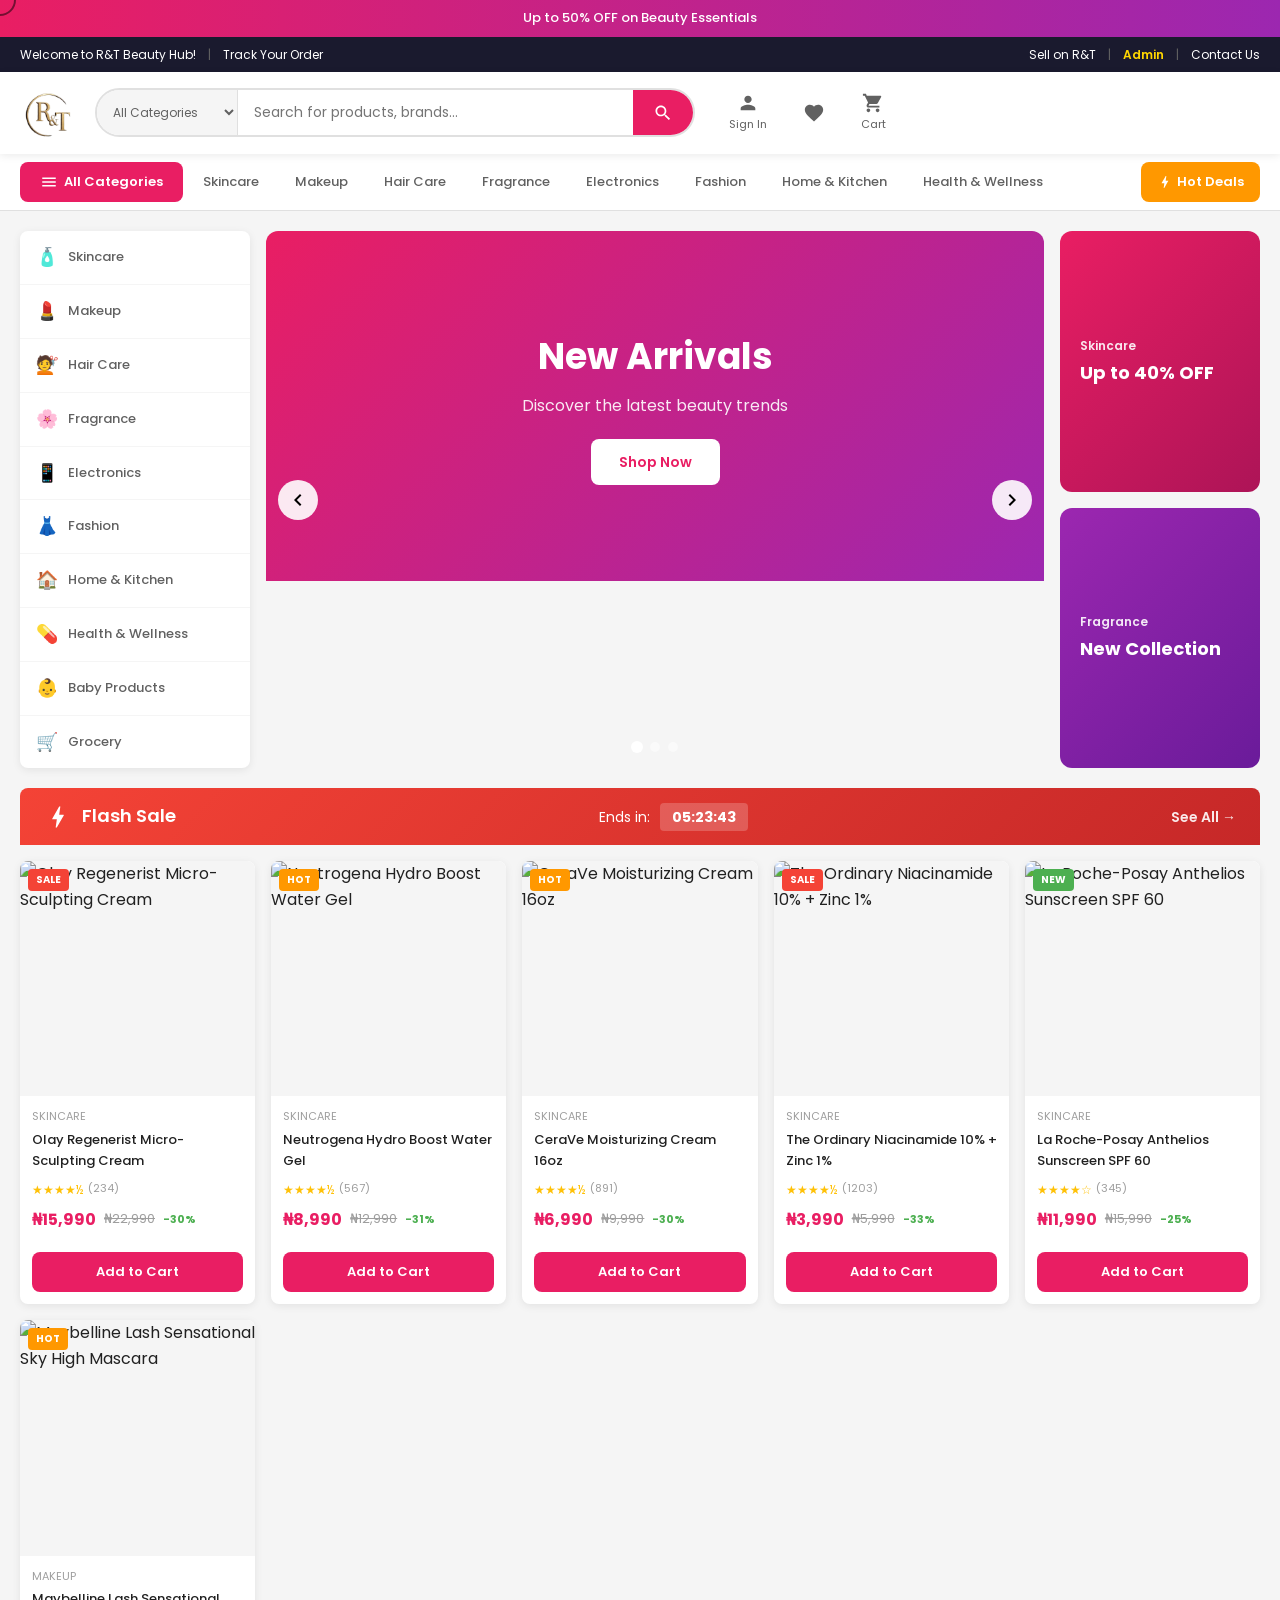
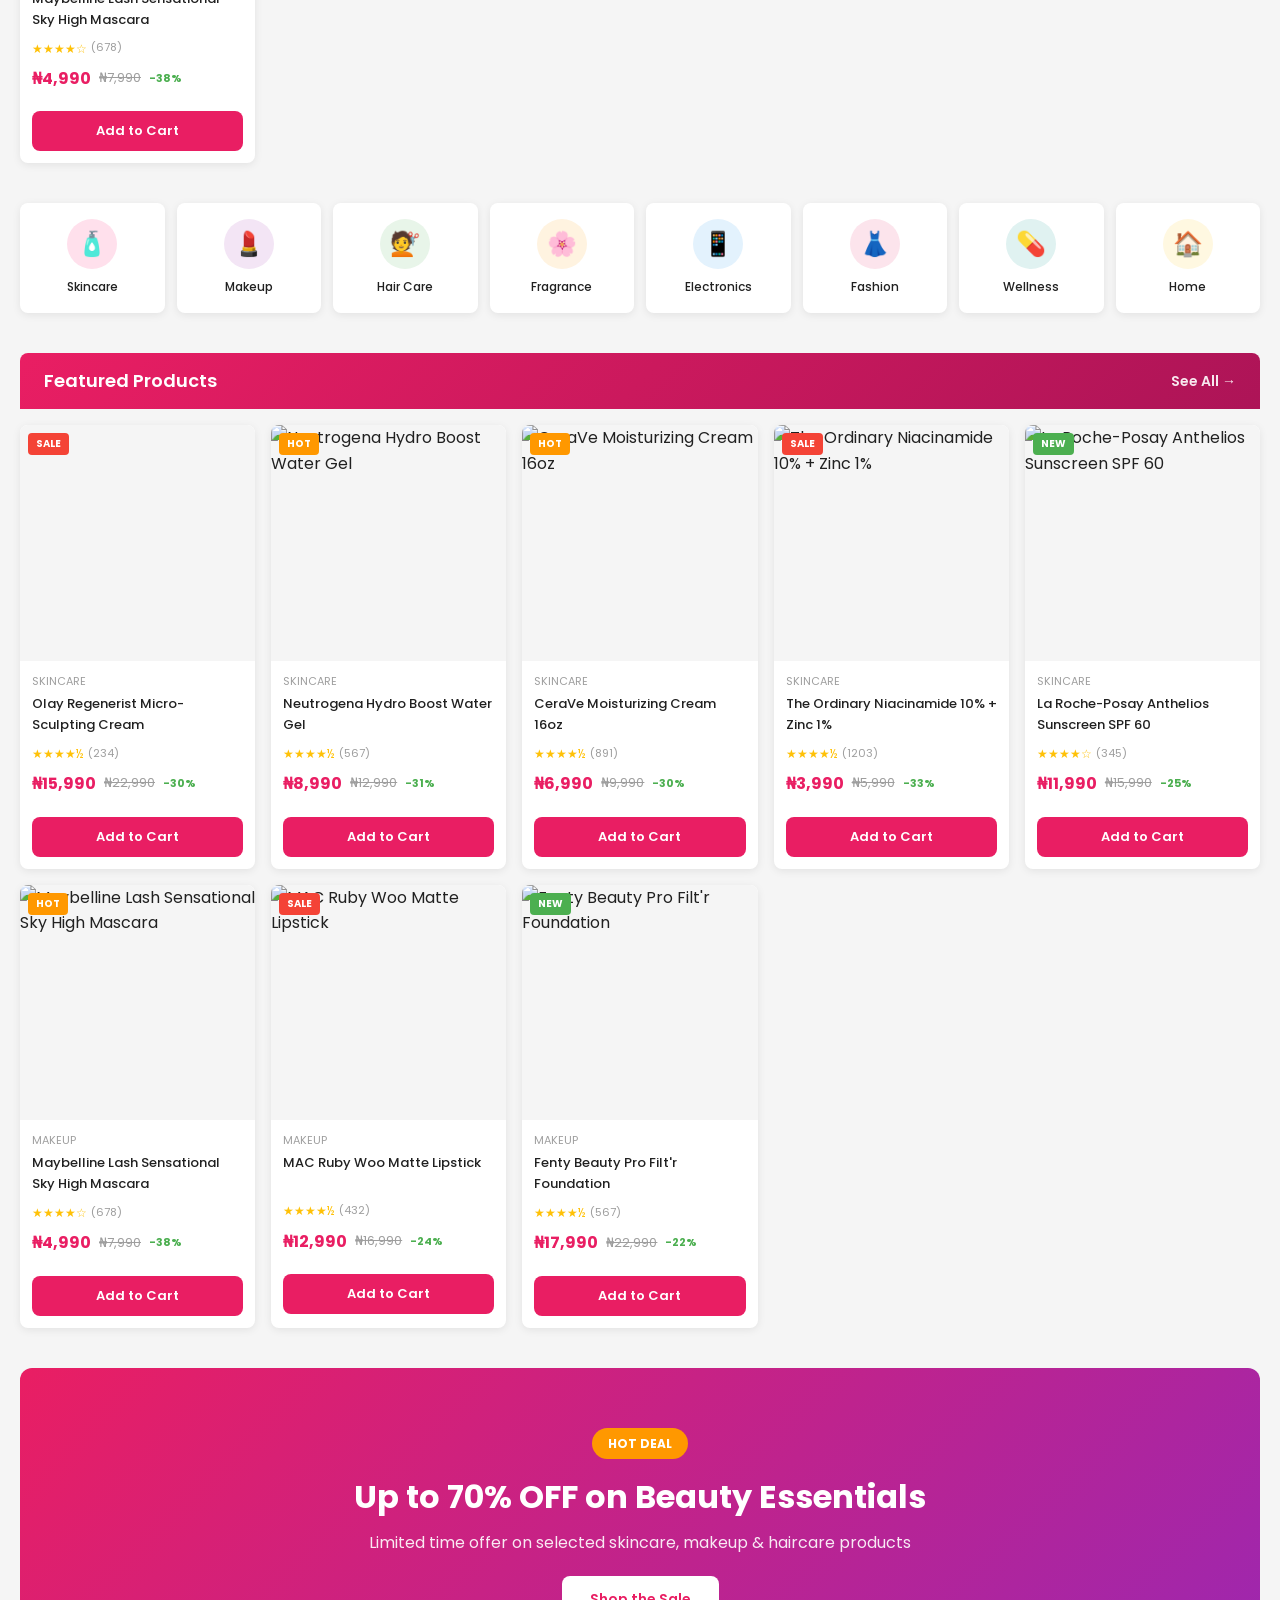
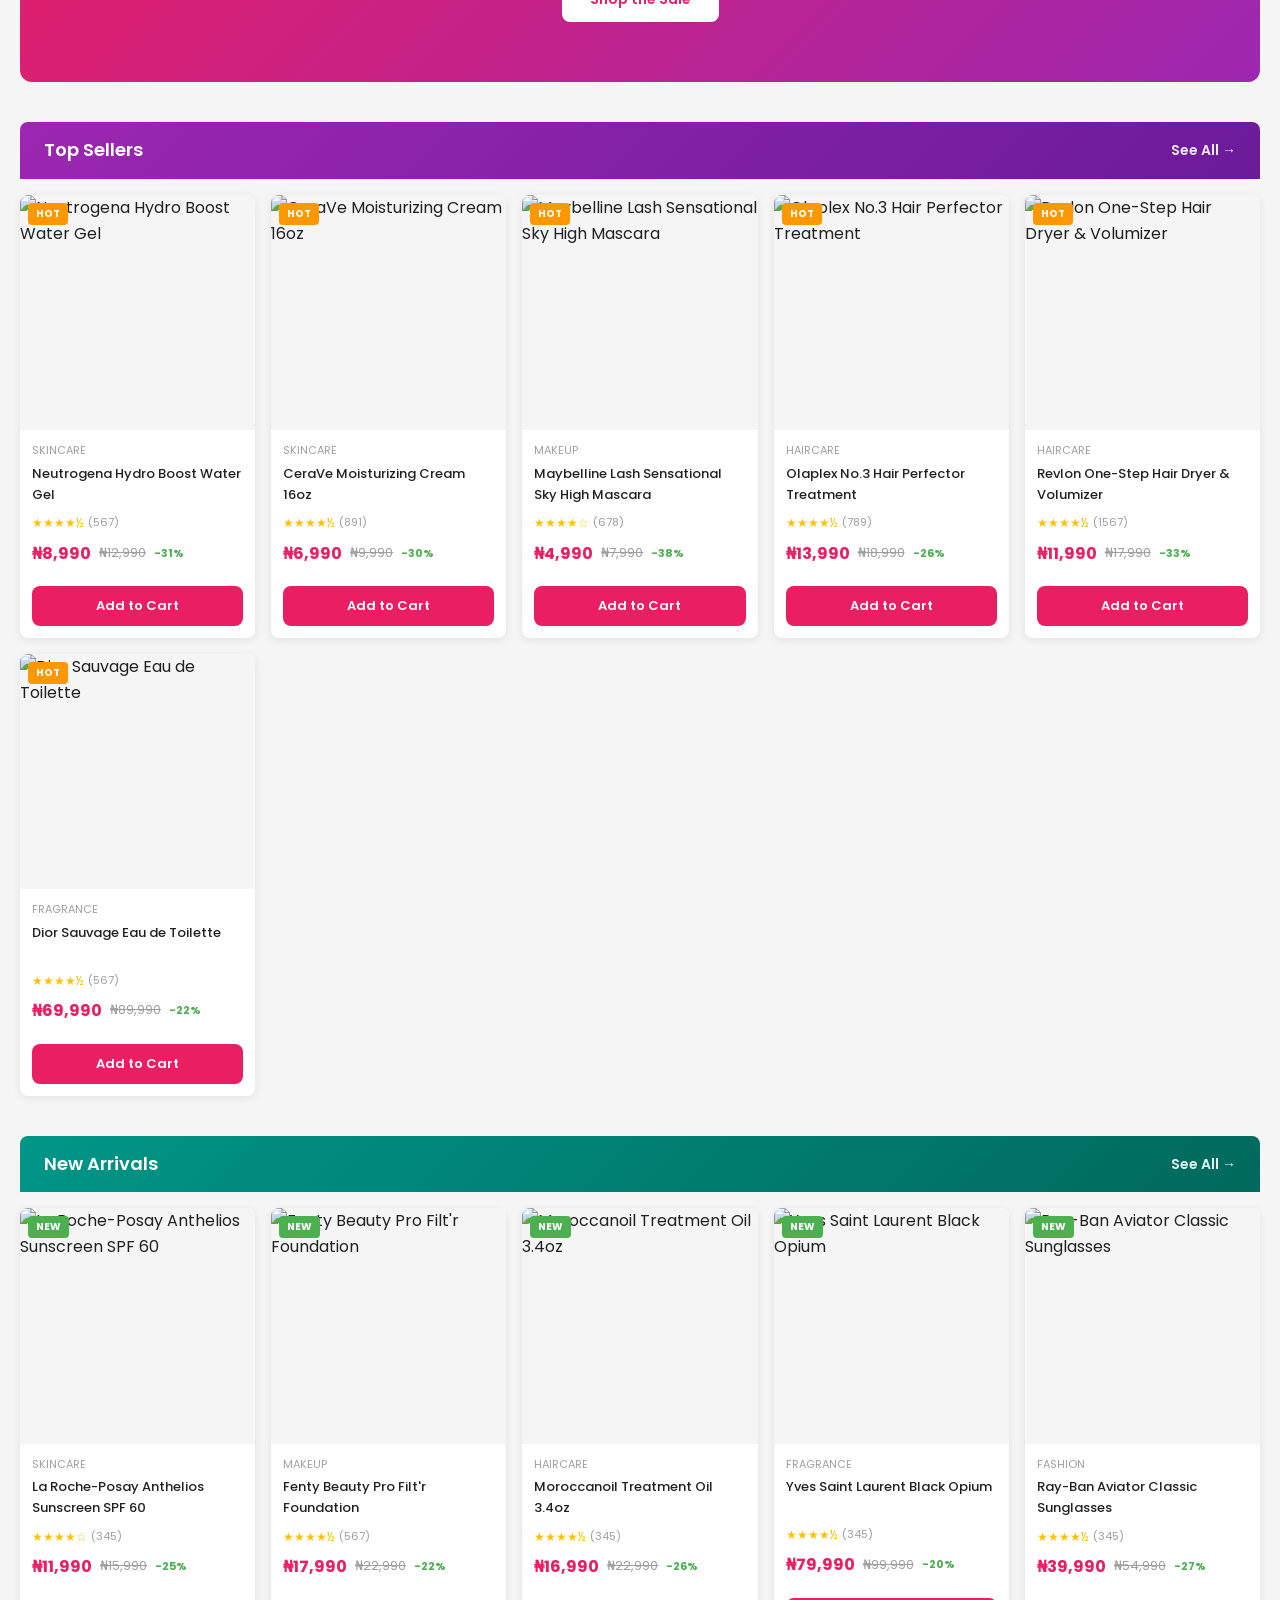
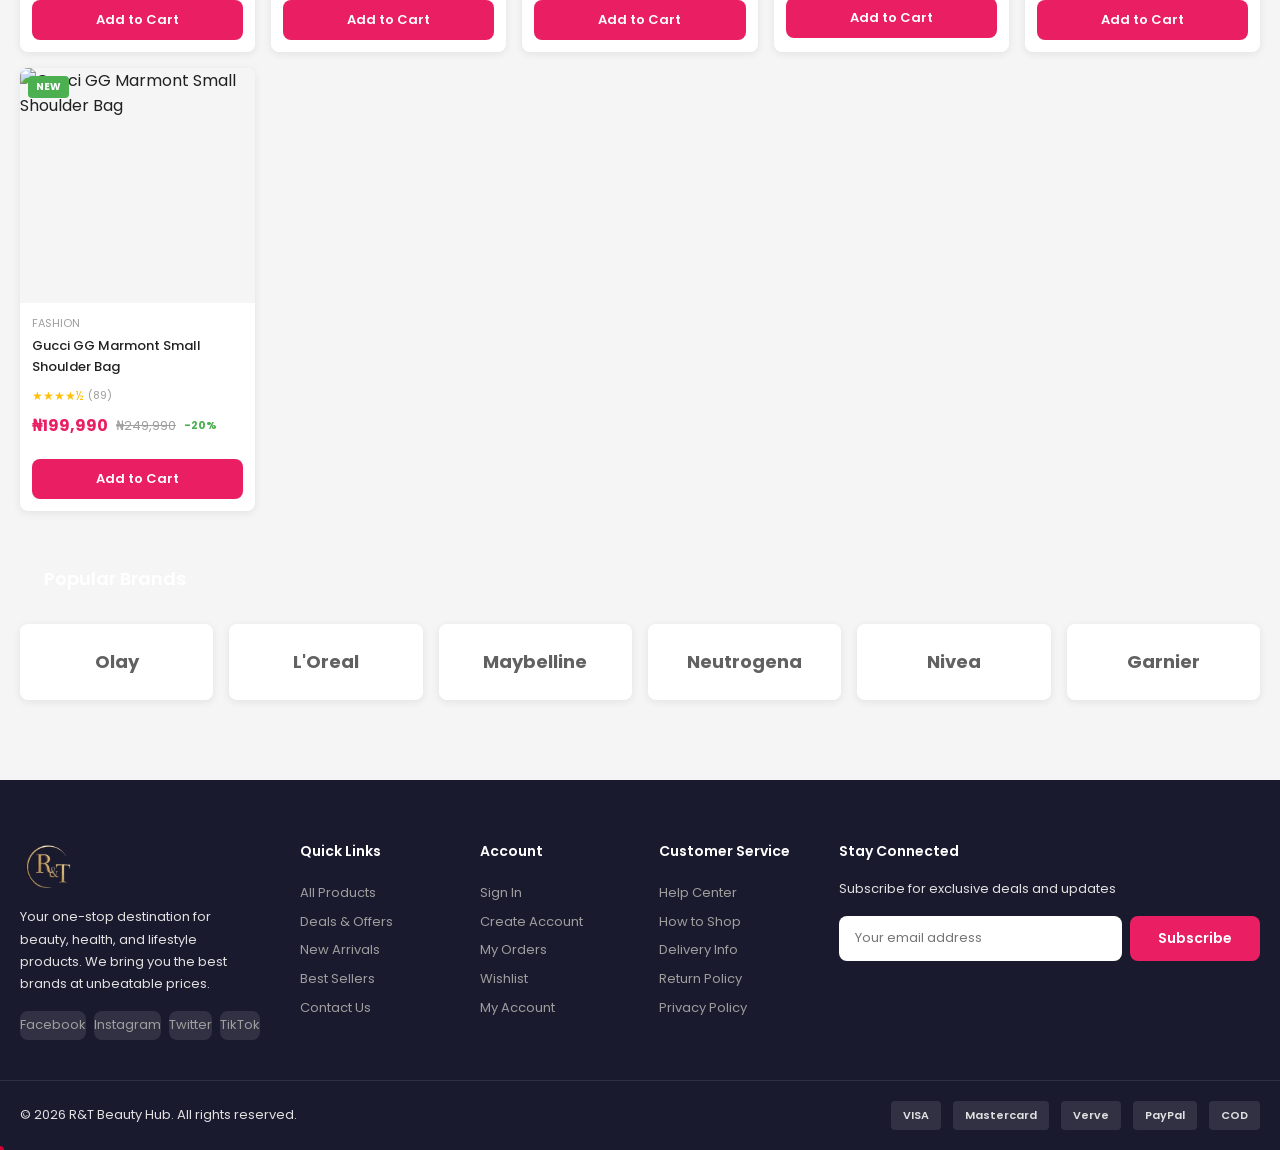
==== R&B 1/rbbeautyhub/index.html @ 386f44ef "Via Upload" ====
<!DOCTYPE html>
<html lang="en">
<head>
<meta charset="utf-8">
<title>R&T Beauty Hub | Online Shopping for Beauty, Health & General Store</title>
<meta name="viewport" content="width=device-width, initial-scale=1.0">
<link href="https://fonts.googleapis.com/css2?family=Poppins:wght@300;400;500;600;700&display=swap" rel="stylesheet">
<link rel="stylesheet" href="css/style.css">
<link rel="stylesheet" href="css/animations.css">
<link rel="icon" type="image/jpeg" href="images/logo.png">
<link rel="apple-touch-icon" href="images/logo.png">
</head>
<body>

<!-- PARTICLE BACKGROUND -->
<div id="particleContainer" class="particle-container"></div>

<!-- ANNOUNCEMENT BAR -->
<div class="announcement-bar" id="announcementBar">
  <div class="container">
    <div class="announcement-inner">
      <span class="announcement-text" id="announcementText">Free shipping on orders over ₦50,000</span>
    </div>
  </div>
</div>

<!-- TOP BAR -->
<div class="topbar">
  <div class="container">
    <div class="topbar-inner">
      <div class="topbar-left">
        <span>Welcome to R&T Beauty Hub!</span>
        <span class="divider">|</span>
        <a href="pages/track-order.html">Track Your Order</a>
      </div>
      <div class="topbar-right">
        <a href="pages/sell.html">Sell on R&T</a>
        <span class="divider">|</span>
        <a href="admin/index.html" style="color:#FFD700; font-weight:600;">Admin</a>
        <span class="divider">|</span>
        <a href="pages/contact.html">Contact Us</a>
      </div>
    </div>
  </div>
</div>

<!-- HEADER -->
<header class="header">
  <div class="container header-inner">
    <a href="index.html" class="logo">
      <img src="images/logo.png" alt="R&T Beauty Hub" class="logo-img">
    </a>

    <div class="search-wrap">
      <form class="search-form" id="searchForm">
        <select class="search-cat" id="searchCat">
          <option value="all">All Categories</option>
          <option value="skincare">Skincare</option>
          <option value="makeup">Makeup</option>
          <option value="haircare">Hair Care</option>
          <option value="fragrance">Fragrance</option>
          <option value="electronics">Electronics</option>
          <option value="fashion">Fashion</option>
          <option value="home">Home & Kitchen</option>
        </select>
        <input type="text" class="search-input" id="searchInput" placeholder="Search for products, brands...">
        <button type="submit" class="search-btn">
          <svg width="20" height="20" viewBox="0 0 24 24" fill="none"><path d="M15.5 14h-.79l-.28-.27C15.41 12.59 16 11.11 16 9.5 16 5.91 13.09 3 9.5 3S3 5.91 3 9.5 5.91 16 9.5 16c1.61 0 3.09-.59 4.23-1.57l.27.28v.79l5 4.99L20.49 19l-4.99-5zm-6 0C7.01 14 5 11.99 5 9.5S7.01 5 9.5 5 14 7.01 14 9.5 11.99 14 9.5 14z" fill="#fff"/></svg>
        </button>
      </form>
    </div>

    <div class="header-actions">
      <div class="header-user" id="headerUser">
        <a href="pages/login.html" class="header-action-link" id="userLink">
          <svg width="22" height="22" viewBox="0 0 24 24"><path d="M12 12c2.21 0 4-1.79 4-4s-1.79-4-4-4-4 1.79-4 4 1.79 4 4 4zm0 2c-2.67 0-8 1.34-8 4v2h16v-2c0-2.66-5.33-4-8-4z" fill="currentColor"/></svg>
          <span id="userText">Sign In</span>
        </a>
        <div class="user-dropdown" id="userDropdown">
          <a href="pages/login.html">Sign In</a>
          <a href="pages/register.html">Create Account</a>
          <a href="pages/account.html">My Account</a>
          <a href="pages/orders.html">My Orders</a>
          <a href="pages/wishlist.html">Wishlist</a>
          <a href="#" id="logoutBtn" style="display:none;">Logout</a>
        </div>
      </div>
      <a href="pages/wishlist.html" class="header-action-link">
        <svg width="22" height="22" viewBox="0 0 24 24"><path d="M12 21.35l-1.45-1.32C5.4 15.36 2 12.28 2 8.5 2 5.42 4.42 3 7.5 3c1.74 0 3.41.81 4.5 2.09C13.09 3.81 14.76 3 16.5 3 19.58 3 22 5.42 22 8.5c0 3.78-3.4 6.86-8.55 11.54L12 21.35z" fill="currentColor"/></svg>
        <span class="badge" id="wishlistCount" style="display:none;">0</span>
      </a>
      <a href="pages/cart.html" class="header-action-link cart-link">
        <svg width="22" height="22" viewBox="0 0 24 24"><path d="M7 18c-1.1 0-1.99.9-1.99 2S5.9 22 7 22s2-.9 2-2-.9-2-2-2zM1 2v2h2l3.6 7.59-1.35 2.45c-.16.28-.25.61-.25.96 0 1.1.9 2 2 2h12v-2H7.42c-.14 0-.25-.11-.25-.25l.03-.12.9-1.63h7.45c.75 0 1.41-.41 1.75-1.03l3.58-6.49c.08-.14.12-.31.12-.48 0-.55-.45-1-1-1H5.21l-.94-2H1zm16 16c-1.1 0-1.99.9-1.99 2s.89 2 1.99 2 2-.9 2-2-.9-2-2-2z" fill="currentColor"/></svg>
        <span>Cart</span>
        <span class="badge" id="cartCount" style="display:none;">0</span>
      </a>
    </div>

    <button class="mobile-menu-btn" id="mobileMenuBtn">
      <svg width="24" height="24" viewBox="0 0 24 24"><path d="M3 18h18v-2H3v2zm0-5h18v-2H3v2zm0-7v2h18V6H3z" fill="currentColor"/></svg>
    </button>
  </div>
</header>

<!-- CATEGORY NAV -->
<nav class="cat-nav">
  <div class="container">
    <div class="cat-nav-inner">
      <button class="cat-toggle" id="catToggle">
        <svg width="18" height="18" viewBox="0 0 24 24"><path d="M3 18h18v-2H3v2zm0-5h18v-2H3v2zm0-7v2h18V6H3z" fill="currentColor"/></svg>
        All Categories
      </button>
      <div class="cat-links" id="catLinks">
        <a href="pages/products.html?cat=skincare">Skincare</a>
        <a href="pages/products.html?cat=makeup">Makeup</a>
        <a href="pages/products.html?cat=haircare">Hair Care</a>
        <a href="pages/products.html?cat=fragrance">Fragrance</a>
        <a href="pages/products.html?cat=electronics">Electronics</a>
        <a href="pages/products.html?cat=fashion">Fashion</a>
        <a href="pages/products.html?cat=home">Home & Kitchen</a>
        <a href="pages/products.html?cat=health">Health & Wellness</a>
      </div>
      <div class="cat-hot-deal">
        <svg width="16" height="16" viewBox="0 0 24 24"><path d="M11 21h-1l1-7H7.5c-.88 0-.33-.75-.31-.78C8.48 10.94 10.42 7.54 13.01 3h1l-1 7h3.51c.4 0 .62.19.4.66C12.97 17.55 11 21 11 21z" fill="currentColor"/></svg>
        Hot Deals
      </div>
    </div>
  </div>
</nav>

<!-- HERO SECTION -->
<main class="main-content">
  <div class="container">
    <div class="hero-grid">
      <!-- Sidebar Categories -->
      <div class="hero-sidebar" id="heroSidebar">
        <nav class="sidebar-cats">
          <a href="pages/products.html?cat=skincare" class="sidebar-cat">
            <span class="cat-icon">🧴</span> Skincare
          </a>
          <a href="pages/products.html?cat=makeup" class="sidebar-cat">
            <span class="cat-icon">💄</span> Makeup
          </a>
          <a href="pages/products.html?cat=haircare" class="sidebar-cat">
            <span class="cat-icon">💇</span> Hair Care
          </a>
          <a href="pages/products.html?cat=fragrance" class="sidebar-cat">
            <span class="cat-icon">🌸</span> Fragrance
          </a>
          <a href="pages/products.html?cat=electronics" class="sidebar-cat">
            <span class="cat-icon">📱</span> Electronics
          </a>
          <a href="pages/products.html?cat=fashion" class="sidebar-cat">
            <span class="cat-icon">👗</span> Fashion
          </a>
          <a href="pages/products.html?cat=home" class="sidebar-cat">
            <span class="cat-icon">🏠</span> Home & Kitchen
          </a>
          <a href="pages/products.html?cat=health" class="sidebar-cat">
            <span class="cat-icon">💊</span> Health & Wellness
          </a>
          <a href="pages/products.html?cat=baby" class="sidebar-cat">
            <span class="cat-icon">👶</span> Baby Products
          </a>
          <a href="pages/products.html?cat=grocery" class="sidebar-cat">
            <span class="cat-icon">🛒</span> Grocery
          </a>
        </nav>
      </div>

      <!-- Hero Slider -->
      <div class="hero-slider-wrap">
        <div class="hero-slider" id="heroSlider">
          <div class="slide active" style="background: linear-gradient(135deg, #E91E63, #9C27B0);">
            <div class="slide-content">
              <h2>New Arrivals</h2>
              <p>Discover the latest beauty trends</p>
              <a href="pages/products.html?cat=new" class="btn btn-white">Shop Now</a>
            </div>
          </div>
          <div class="slide" style="background: linear-gradient(135deg, #FF9800, #F44336);">
            <div class="slide-content">
              <h2>Up to 50% OFF</h2>
              <p>Summer Beauty Sale</p>
              <a href="pages/products.html?sale=true" class="btn btn-white">Shop Now</a>
            </div>
          </div>
          <div class="slide" style="background: linear-gradient(135deg, #4CAF50, #00BCD4);">
            <div class="slide-content">
              <h2>Wellness Week</h2>
              <p>Health & beauty essentials</p>
              <a href="pages/products.html?cat=health" class="btn btn-white">Shop Now</a>
            </div>
          </div>
        </div>
        <button class="slider-arrow slider-prev" id="heroPrev">
          <svg width="24" height="24" viewBox="0 0 24 24"><path d="M15.41 7.41L14 6l-6 6 6 6 1.41-1.41L10.83 12z" fill="currentColor"/></svg>
        </button>
        <button class="slider-arrow slider-next" id="heroNext">
          <svg width="24" height="24" viewBox="0 0 24 24"><path d="M10 6L8.59 7.41 13.17 12l-4.58 4.59L10 18l6-6z" fill="currentColor"/></svg>
        </button>
        <div class="slider-dots" id="heroDots"></div>
      </div>

      <!-- Promo Cards -->
      <div class="hero-promos">
        <a href="pages/products.html?cat=skincare" class="promo-card promo-pink">
          <span class="promo-label">Skincare</span>
          <span class="promo-text">Up to 40% OFF</span>
        </a>
        <a href="pages/products.html?cat=fragrance" class="promo-card promo-purple">
          <span class="promo-label">Fragrance</span>
          <span class="promo-text">New Collection</span>
        </a>
      </div>
    </div>
  </div>

  <!-- FLASH SALE -->
  <section class="section flash-sale">
    <div class="container">
      <div class="section-header section-header-red">
        <div class="section-title">
          <svg width="28" height="28" viewBox="0 0 24 24"><path d="M11 21h-1l1-7H7.5c-.88 0-.33-.75-.31-.78C8.48 10.94 10.42 7.54 13.01 3h1l-1 7h3.51c.4 0 .62.19.4.66C12.97 17.55 11 21 11 21z" fill="#fff"/></svg>
          <h2>Flash Sale</h2>
        </div>
        <div class="countdown">
          Ends in: <span id="flashTimer">05:23:47</span>
        </div>
        <a href="pages/products.html?flash=true" class="see-all">See All →</a>
      </div>
      <div class="product-grid" id="flashSaleGrid"></div>
    </div>
  </section>

  <!-- CATEGORIES STRIP -->
  <section class="section categories-strip">
    <div class="container">
      <div class="cat-strip-grid">
        <a href="pages/products.html?cat=skincare" class="cat-strip-item">
          <div class="cat-strip-icon" style="background:#FFE0EC;">🧴</div>
          <span>Skincare</span>
        </a>
        <a href="pages/products.html?cat=makeup" class="cat-strip-item">
          <div class="cat-strip-icon" style="background:#F3E5F5;">💄</div>
          <span>Makeup</span>
        </a>
        <a href="pages/products.html?cat=haircare" class="cat-strip-item">
          <div class="cat-strip-icon" style="background:#E8F5E9;">💇</div>
          <span>Hair Care</span>
        </a>
        <a href="pages/products.html?cat=fragrance" class="cat-strip-item">
          <div class="cat-strip-icon" style="background:#FFF3E0;">🌸</div>
          <span>Fragrance</span>
        </a>
        <a href="pages/products.html?cat=electronics" class="cat-strip-item">
          <div class="cat-strip-icon" style="background:#E3F2FD;">📱</div>
          <span>Electronics</span>
        </a>
        <a href="pages/products.html?cat=fashion" class="cat-strip-item">
          <div class="cat-strip-icon" style="background:#FCE4EC;">👗</div>
          <span>Fashion</span>
        </a>
        <a href="pages/products.html?cat=health" class="cat-strip-item">
          <div class="cat-strip-icon" style="background:#E0F2F1;">💊</div>
          <span>Wellness</span>
        </a>
        <a href="pages/products.html?cat=home" class="cat-strip-item">
          <div class="cat-strip-icon" style="background:#FFF8E1;">🏠</div>
          <span>Home</span>
        </a>
      </div>
    </div>
  </section>

  <!-- FEATURED PRODUCTS -->
  <section class="section">
    <div class="container">
      <div class="section-header section-header-pink">
        <h2>Featured Products</h2>
        <a href="pages/products.html" class="see-all">See All →</a>
      </div>
      <div class="product-grid" id="featuredGrid"></div>
    </div>
  </section>

  <!-- DEALS BANNER -->
  <section class="section">
    <div class="container">
      <div class="deals-banner">
        <div class="deals-banner-content">
          <span class="deals-badge">HOT DEAL</span>
          <h2>Up to 70% OFF on Beauty Essentials</h2>
          <p>Limited time offer on selected skincare, makeup & haircare products</p>
          <a href="pages/products.html?sale=true" class="btn btn-white">Shop the Sale</a>
        </div>
      </div>
    </div>
  </section>

  <!-- TOP SELLERS -->
  <section class="section">
    <div class="container">
      <div class="section-header section-header-purple">
        <h2>Top Sellers</h2>
        <a href="pages/products.html?sort=popular" class="see-all">See All →</a>
      </div>
      <div class="product-grid" id="topSellersGrid"></div>
    </div>
  </section>

  <!-- NEW ARRIVALS -->
  <section class="section">
    <div class="container">
      <div class="section-header section-header-teal">
        <h2>New Arrivals</h2>
        <a href="pages/products.html?sort=newest" class="see-all">See All →</a>
      </div>
      <div class="product-grid" id="newArrivalsGrid"></div>
    </div>
  </section>

  <!-- BRANDS -->
  <section class="section brands-section">
    <div class="container">
      <div class="section-header">
        <h2>Popular Brands</h2>
      </div>
      <div class="brands-grid">
        <a href="pages/products.html?brand=olay" class="brand-card">Olay</a>
        <a href="pages/products.html?brand=loreal" class="brand-card">L'Oreal</a>
        <a href="pages/products.html?brand=maybelline" class="brand-card">Maybelline</a>
        <a href="pages/products.html?brand=neutrogena" class="brand-card">Neutrogena</a>
        <a href="pages/products.html?brand=nivea" class="brand-card">Nivea</a>
        <a href="pages/products.html?brand=garnier" class="brand-card">Garnier</a>
      </div>
    </div>
  </section>
</main>

<!-- FOOTER -->
<footer class="footer">
  <div class="footer-top">
    <div class="container">
      <div class="footer-grid">
        <div class="footer-col footer-about">
          <div class="footer-logo">
            <img src="images/logo.png" alt="R&T Beauty Hub" class="logo-img">
          </div>
          <p>Your one-stop destination for beauty, health, and lifestyle products. We bring you the best brands at unbeatable prices.</p>
          <div class="footer-social">
            <a href="#" class="social-link">Facebook</a>
            <a href="#" class="social-link">Instagram</a>
            <a href="#" class="social-link">Twitter</a>
            <a href="#" class="social-link">TikTok</a>
          </div>
        </div>
        <div class="footer-col">
          <h4>Quick Links</h4>
          <a href="pages/products.html">All Products</a>
          <a href="pages/products.html?sale=true">Deals & Offers</a>
          <a href="pages/products.html?cat=new">New Arrivals</a>
          <a href="pages/products.html?sort=popular">Best Sellers</a>
          <a href="pages/contact.html">Contact Us</a>
        </div>
        <div class="footer-col">
          <h4>Account</h4>
          <a href="pages/login.html">Sign In</a>
          <a href="pages/register.html">Create Account</a>
          <a href="pages/orders.html">My Orders</a>
          <a href="pages/wishlist.html">Wishlist</a>
          <a href="pages/account.html">My Account</a>
        </div>
        <div class="footer-col">
          <h4>Customer Service</h4>
          <a href="#">Help Center</a>
          <a href="#">How to Shop</a>
          <a href="#">Delivery Info</a>
          <a href="#">Return Policy</a>
          <a href="#">Privacy Policy</a>
        </div>
        <div class="footer-col footer-newsletter">
          <h4>Stay Connected</h4>
          <p>Subscribe for exclusive deals and updates</p>
          <form class="newsletter-form" id="newsletterForm">
            <input type="email" placeholder="Your email address" required>
            <button type="submit" class="btn btn-primary">Subscribe</button>
          </form>
        </div>
      </div>
    </div>
  </div>
  <div class="footer-bottom">
    <div class="container">
      <div class="footer-bottom-inner">
        <p>&copy; 2026 R&T Beauty Hub. All rights reserved.</p>
        <div class="payment-methods">
          <span class="pay-icon">VISA</span>
          <span class="pay-icon">Mastercard</span>
          <span class="pay-icon">Verve</span>
          <span class="pay-icon">PayPal</span>
          <span class="pay-icon">COD</span>
        </div>
      </div>
    </div>
  </div>
</footer>

<!-- BACK TO TOP -->
<button class="back-to-top" id="backToTop">
  <svg width="24" height="24" viewBox="0 0 24 24"><path d="M7.41 15.41L12 10.83l4.59 4.58L18 14l-6-6-6 6z" fill="currentColor"/></svg>
</button>

<!-- TOAST NOTIFICATION -->
<div class="toast" id="toast"></div>

<script src="js/data.js"></script>
<script src="js/app.js"></script>
<script src="js/animations.js"></script>
</body>
</html>
---- R&B 1/rbbeautyhub/css/style.css ----
/* ===== RESET & VARIABLES ===== */
*, *::before, *::after {
  margin: 0;
  padding: 0;
  box-sizing: border-box;
}

:root {
  --primary: #E91E63;
  --primary-dark: #C2185B;
  --primary-light: #F8BBD0;
  --secondary: #9C27B0;
  --accent: #FF9800;
  --success: #4CAF50;
  --danger: #F44336;
  --dark: #1a1a2e;
  --gray-900: #212121;
  --gray-700: #616161;
  --gray-500: #9e9e9e;
  --gray-300: #e0e0e0;
  --gray-100: #f5f5f5;
  --white: #ffffff;
  --shadow: 0 2px 8px rgba(0,0,0,0.08);
  --shadow-lg: 0 4px 16px rgba(0,0,0,0.12);
  --radius: 8px;
  --radius-sm: 4px;
  --radius-lg: 12px;
  --transition: all 0.3s ease;
}

html {
  scroll-behavior: smooth;
}

body {
  font-family: 'Poppins', sans-serif;
  color: var(--gray-900);
  background: var(--gray-100);
  line-height: 1.6;
}

a {
  text-decoration: none;
  color: inherit;
  transition: var(--transition);
}

img {
  max-width: 100%;
  height: auto;
  display: block;
}

ul { list-style: none; }

.container {
  max-width: 1280px;
  margin: 0 auto;
  padding: 0 20px;
}

/* ===== BUTTONS ===== */
.btn {
  display: inline-flex;
  align-items: center;
  justify-content: center;
  gap: 8px;
  padding: 12px 28px;
  border: none;
  border-radius: var(--radius);
  font-family: 'Poppins', sans-serif;
  font-size: 14px;
  font-weight: 600;
  cursor: pointer;
  transition: var(--transition);
  text-align: center;
}

.btn-primary {
  background: var(--primary);
  color: var(--white);
}

.btn-primary:hover {
  background: var(--primary-dark);
  transform: translateY(-1px);
}

.btn-outline {
  background: transparent;
  border: 2px solid var(--primary);
  color: var(--primary);
}

.btn-outline:hover {
  background: var(--primary);
  color: var(--white);
}

.btn-white {
  background: var(--white);
  color: var(--primary);
}

.btn-white:hover {
  background: var(--gray-100);
  transform: translateY(-1px);
}

.btn-sm {
  padding: 8px 16px;
  font-size: 12px;
}

.btn-full {
  width: 100%;
}

.btn-danger {
  background: var(--danger);
  color: var(--white);
}

.btn-success {
  background: var(--success);
  color: var(--white);
}

/* ===== TOPBAR ===== */
.topbar {
  background: var(--dark);
  color: var(--white);
  font-size: 12px;
  padding: 8px 0;
}

.topbar-inner {
  display: flex;
  justify-content: space-between;
  align-items: center;
}

.topbar-left, .topbar-right {
  display: flex;
  align-items: center;
  gap: 12px;
}

.topbar a:hover {
  color: var(--primary-light);
}

.divider {
  color: var(--gray-700);
}

/* ===== HEADER ===== */
.header {
  background: var(--white);
  box-shadow: var(--shadow);
  position: sticky;
  top: 0;
  z-index: 1000;
  padding: 12px 0;
}

.header-inner {
  display: flex;
  align-items: center;
  gap: 20px;
}

.logo {
  display: flex;
  align-items: center;
  gap: 2px;
  font-size: 24px;
  font-weight: 700;
  white-space: nowrap;
}

.logo-img {
  height: 50px;
  width: auto;
  object-fit: contain;
  border-radius: 4px;
}

.logo-r { color: var(--primary); }
.logo-amp { color: var(--secondary); font-size: 18px; }
.logo-b { color: var(--primary); }
.logo-text { color: var(--gray-700); font-size: 14px; font-weight: 400; margin-left: 4px; }

/* Search */
.search-wrap {
  flex: 1;
  max-width: 600px;
}

.search-form {
  display: flex;
  border: 2px solid var(--gray-300);
  border-radius: 50px;
  overflow: hidden;
  transition: var(--transition);
}

.search-form:focus-within {
  border-color: var(--primary);
  box-shadow: 0 0 0 3px var(--primary-light);
}

.search-cat {
  border: none;
  background: var(--gray-100);
  padding: 10px 12px;
  font-family: 'Poppins', sans-serif;
  font-size: 12px;
  color: var(--gray-700);
  cursor: pointer;
  border-right: 1px solid var(--gray-300);
}

.search-input {
  flex: 1;
  border: none;
  outline: none;
  padding: 12px 16px;
  font-family: 'Poppins', sans-serif;
  font-size: 14px;
}

.search-btn {
  background: var(--primary);
  border: none;
  padding: 12px 20px;
  cursor: pointer;
  transition: var(--transition);
  display: flex;
  align-items: center;
}

.search-btn:hover {
  background: var(--primary-dark);
}

/* Header Actions */
.header-actions {
  display: flex;
  align-items: center;
  gap: 8px;
}

.header-action-link {
  display: flex;
  flex-direction: column;
  align-items: center;
  gap: 2px;
  padding: 8px 14px;
  border-radius: var(--radius);
  color: var(--gray-700);
  font-size: 11px;
  position: relative;
  transition: var(--transition);
}

.header-action-link:hover {
  background: var(--gray-100);
  color: var(--primary);
}

.cart-link {
  position: relative;
}

.badge {
  position: absolute;
  top: 2px;
  right: 6px;
  background: var(--primary);
  color: var(--white);
  font-size: 10px;
  font-weight: 700;
  padding: 2px 6px;
  border-radius: 50px;
  min-width: 18px;
  text-align: center;
}

/* User Dropdown */
.header-user {
  position: relative;
}

.user-dropdown {
  position: absolute;
  top: 100%;
  right: 0;
  background: var(--white);
  border-radius: var(--radius);
  box-shadow: var(--shadow-lg);
  min-width: 200px;
  padding: 8px;
  display: none;
  z-index: 100;
}

.header-user:hover .user-dropdown,
.user-dropdown.show {
  display: block;
}

.user-dropdown a {
  display: block;
  padding: 10px 16px;
  font-size: 13px;
  color: var(--gray-700);
  border-radius: var(--radius-sm);
}

.user-dropdown a:hover {
  background: var(--gray-100);
  color: var(--primary);
}

/* Mobile Menu */
.mobile-menu-btn {
  display: none;
  background: none;
  border: none;
  cursor: pointer;
  padding: 8px;
  color: var(--gray-700);
}

/* ===== CATEGORY NAV ===== */
.cat-nav {
  background: var(--white);
  border-bottom: 1px solid var(--gray-300);
}

.cat-nav-inner {
  display: flex;
  align-items: center;
  gap: 4px;
  padding: 8px 0;
  overflow-x: auto;
}

.cat-toggle {
  display: flex;
  align-items: center;
  gap: 6px;
  background: var(--primary);
  color: var(--white);
  border: none;
  padding: 10px 20px;
  border-radius: var(--radius);
  font-family: 'Poppins', sans-serif;
  font-size: 13px;
  font-weight: 600;
  cursor: pointer;
  white-space: nowrap;
  transition: var(--transition);
}

.cat-toggle:hover {
  background: var(--primary-dark);
}

.cat-links {
  display: flex;
  gap: 4px;
}

.cat-links a {
  padding: 10px 16px;
  font-size: 13px;
  font-weight: 500;
  color: var(--gray-700);
  border-radius: var(--radius);
  white-space: nowrap;
  transition: var(--transition);
}

.cat-links a:hover {
  background: var(--primary-light);
  color: var(--primary);
}

.cat-hot-deal {
  display: flex;
  align-items: center;
  gap: 4px;
  margin-left: auto;
  background: var(--accent);
  color: var(--white);
  padding: 10px 16px;
  border-radius: var(--radius);
  font-size: 13px;
  font-weight: 600;
  white-space: nowrap;
}

/* ===== HERO ===== */
.main-content {
  padding: 20px 0;
}

.hero-grid {
  display: grid;
  grid-template-columns: 230px 1fr 200px;
  gap: 16px;
}

/* Sidebar */
.sidebar-cats {
  background: var(--white);
  border-radius: var(--radius);
  overflow: hidden;
  box-shadow: var(--shadow);
}

.sidebar-cat {
  display: flex;
  align-items: center;
  gap: 10px;
  padding: 12px 16px;
  font-size: 13px;
  font-weight: 500;
  color: var(--gray-700);
  border-bottom: 1px solid var(--gray-100);
  transition: var(--transition);
}

.sidebar-cat:last-child {
  border-bottom: none;
}

.sidebar-cat:hover {
  background: var(--primary-light);
  color: var(--primary);
}

.cat-icon {
  font-size: 18px;
}

/* Hero Slider */
.hero-slider-wrap {
  position: relative;
  border-radius: var(--radius-lg);
  overflow: hidden;
}

.hero-slider {
  position: relative;
  height: 350px;
}

.slide {
  position: absolute;
  inset: 0;
  display: flex;
  align-items: center;
  justify-content: center;
  opacity: 0;
  transition: opacity 0.5s ease;
}

.slide.active {
  opacity: 1;
}

.slide-content {
  text-align: center;
  color: var(--white);
  padding: 40px;
}

.slide-content h2 {
  font-size: 36px;
  font-weight: 700;
  margin-bottom: 8px;
}

.slide-content p {
  font-size: 16px;
  margin-bottom: 20px;
  opacity: 0.9;
}

.slider-arrow {
  position: absolute;
  top: 50%;
  transform: translateY(-50%);
  width: 40px;
  height: 40px;
  background: rgba(255,255,255,0.9);
  border: none;
  border-radius: 50%;
  cursor: pointer;
  display: flex;
  align-items: center;
  justify-content: center;
  z-index: 10;
  transition: var(--transition);
}

.slider-arrow:hover {
  background: var(--white);
  transform: translateY(-50%) scale(1.1);
}

.slider-prev { left: 12px; }
.slider-next { right: 12px; }

.slider-dots {
  position: absolute;
  bottom: 16px;
  left: 50%;
  transform: translateX(-50%);
  display: flex;
  gap: 8px;
}

.slider-dots .dot {
  width: 10px;
  height: 10px;
  border-radius: 50%;
  background: rgba(255,255,255,0.5);
  cursor: pointer;
  transition: var(--transition);
}

.slider-dots .dot.active {
  background: var(--white);
  transform: scale(1.2);
}

/* Promo Cards */
.hero-promos {
  display: flex;
  flex-direction: column;
  gap: 16px;
}

.promo-card {
  flex: 1;
  border-radius: var(--radius-lg);
  padding: 20px;
  display: flex;
  flex-direction: column;
  justify-content: center;
  color: var(--white);
  transition: var(--transition);
}

.promo-card:hover {
  transform: translateY(-2px);
  box-shadow: var(--shadow-lg);
}

.promo-pink {
  background: linear-gradient(135deg, #E91E63, #AD1457);
}

.promo-purple {
  background: linear-gradient(135deg, #9C27B0, #6A1B9A);
}

.promo-label {
  font-size: 12px;
  font-weight: 600;
  opacity: 0.9;
  margin-bottom: 4px;
}

.promo-text {
  font-size: 18px;
  font-weight: 700;
}

/* ===== SECTIONS ===== */
.section {
  padding: 20px 0;
}

.section-header {
  display: flex;
  align-items: center;
  justify-content: space-between;
  padding: 14px 24px;
  border-radius: var(--radius) var(--radius) 0 0;
  margin-bottom: 16px;
}

.section-header h2 {
  font-size: 18px;
  font-weight: 600;
  color: var(--white);
}

.section-header-red { background: linear-gradient(135deg, #F44336, #C62828); }
.section-header-pink { background: linear-gradient(135deg, #E91E63, #AD1457); }
.section-header-purple { background: linear-gradient(135deg, #9C27B0, #6A1B9A); }
.section-header-teal { background: linear-gradient(135deg, #009688, #00695C); }

.section-title {
  display: flex;
  align-items: center;
  gap: 10px;
}

.section-title h2,
.section-header h2 {
  color: var(--white);
}

.countdown {
  color: var(--white);
  font-size: 14px;
}

.countdown span {
  font-weight: 700;
  background: rgba(255,255,255,0.2);
  padding: 4px 12px;
  border-radius: var(--radius-sm);
  margin-left: 6px;
}

.see-all {
  color: var(--white);
  font-size: 14px;
  font-weight: 600;
  opacity: 0.9;
}

.see-all:hover {
  opacity: 1;
  text-decoration: underline;
}

/* ===== PRODUCT GRID ===== */
.product-grid {
  display: grid;
  grid-template-columns: repeat(auto-fill, minmax(200px, 1fr));
  gap: 16px;
}

.product-card {
  background: var(--white);
  border-radius: var(--radius);
  overflow: hidden;
  box-shadow: var(--shadow);
  transition: var(--transition);
  position: relative;
}

.product-card:hover {
  transform: translateY(-4px);
  box-shadow: var(--shadow-lg);
}

.product-card-img {
  position: relative;
  padding-top: 100%;
  background: var(--gray-100);
  overflow: hidden;
}

.product-card-img img {
  position: absolute;
  inset: 0;
  width: 100%;
  height: 100%;
  object-fit: cover;
  transition: transform 0.5s ease;
}

.product-card:hover .product-card-img img {
  transform: scale(1.05);
}

.product-card-badges {
  position: absolute;
  top: 8px;
  left: 8px;
  display: flex;
  flex-direction: column;
  gap: 4px;
}

.product-badge {
  padding: 3px 8px;
  border-radius: var(--radius-sm);
  font-size: 10px;
  font-weight: 700;
  color: var(--white);
}

.badge-sale { background: var(--danger); }
.badge-new { background: var(--success); }
.badge-hot { background: var(--accent); }

.product-card-actions {
  position: absolute;
  top: 8px;
  right: 8px;
  display: flex;
  flex-direction: column;
  gap: 6px;
  opacity: 0;
  transform: translateX(10px);
  transition: var(--transition);
}

.product-card:hover .product-card-actions {
  opacity: 1;
  transform: translateX(0);
}

.product-action-btn {
  width: 32px;
  height: 32px;
  border-radius: 50%;
  background: var(--white);
  border: none;
  cursor: pointer;
  display: flex;
  align-items: center;
  justify-content: center;
  box-shadow: var(--shadow);
  transition: var(--transition);
}

.product-action-btn:hover {
  background: var(--primary);
  color: var(--white);
}

.product-card-body {
  padding: 12px;
}

.product-card-cat {
  font-size: 11px;
  color: var(--gray-500);
  text-transform: uppercase;
  margin-bottom: 4px;
}

.product-card-name {
  font-size: 13px;
  font-weight: 500;
  color: var(--gray-900);
  margin-bottom: 8px;
  display: -webkit-box;
  -webkit-line-clamp: 2;
  -webkit-box-orient: vertical;
  overflow: hidden;
  min-height: 40px;
}

.product-card-name:hover {
  color: var(--primary);
}

.product-card-rating {
  display: flex;
  align-items: center;
  gap: 4px;
  margin-bottom: 8px;
}

.stars {
  color: #FFC107;
  font-size: 12px;
}

.rating-count {
  font-size: 11px;
  color: var(--gray-500);
}

.product-card-price {
  display: flex;
  align-items: center;
  gap: 8px;
  margin-bottom: 8px;
}

.current-price {
  font-size: 16px;
  font-weight: 700;
  color: var(--primary);
}

.original-price {
  font-size: 13px;
  color: var(--gray-500);
  text-decoration: line-through;
}

.discount-pct {
  font-size: 11px;
  font-weight: 700;
  color: var(--success);
}

.product-card-footer {
  padding: 0 12px 12px;
}

.add-to-cart-btn {
  width: 100%;
  padding: 10px;
  background: var(--primary);
  color: var(--white);
  border: none;
  border-radius: var(--radius);
  font-family: 'Poppins', sans-serif;
  font-size: 13px;
  font-weight: 600;
  cursor: pointer;
  transition: var(--transition);
}

.add-to-cart-btn:hover {
  background: var(--primary-dark);
}

/* ===== CATEGORIES STRIP ===== */
.cat-strip-grid {
  display: grid;
  grid-template-columns: repeat(8, 1fr);
  gap: 12px;
}

.cat-strip-item {
  display: flex;
  flex-direction: column;
  align-items: center;
  gap: 8px;
  padding: 16px 8px;
  background: var(--white);
  border-radius: var(--radius);
  box-shadow: var(--shadow);
  transition: var(--transition);
}

.cat-strip-item:hover {
  transform: translateY(-2px);
  box-shadow: var(--shadow-lg);
}

.cat-strip-icon {
  width: 50px;
  height: 50px;
  border-radius: 50%;
  display: flex;
  align-items: center;
  justify-content: center;
  font-size: 24px;
}

.cat-strip-item span {
  font-size: 12px;
  font-weight: 500;
  text-align: center;
}

/* ===== DEALS BANNER ===== */
.deals-banner {
  background: linear-gradient(135deg, var(--primary), var(--secondary));
  border-radius: var(--radius-lg);
  padding: 60px 40px;
  text-align: center;
  color: var(--white);
}

.deals-badge {
  display: inline-block;
  background: var(--accent);
  color: var(--white);
  padding: 6px 16px;
  border-radius: 50px;
  font-size: 12px;
  font-weight: 700;
  margin-bottom: 12px;
}

.deals-banner h2 {
  font-size: 32px;
  font-weight: 700;
  margin-bottom: 8px;
}

.deals-banner p {
  font-size: 16px;
  opacity: 0.9;
  margin-bottom: 20px;
}

/* ===== BRANDS ===== */
.brands-grid {
  display: grid;
  grid-template-columns: repeat(6, 1fr);
  gap: 16px;
}

.brand-card {
  display: flex;
  align-items: center;
  justify-content: center;
  padding: 24px;
  background: var(--white);
  border-radius: var(--radius);
  font-size: 18px;
  font-weight: 700;
  color: var(--gray-700);
  box-shadow: var(--shadow);
  transition: var(--transition);
}

.brand-card:hover {
  color: var(--primary);
  box-shadow: var(--shadow-lg);
  transform: translateY(-2px);
}

/* ===== FOOTER ===== */
.footer {
  background: var(--dark);
  color: var(--gray-300);
  margin-top: 40px;
}

.footer-top {
  padding: 60px 0 40px;
}

.footer-grid {
  display: grid;
  grid-template-columns: 1.5fr 1fr 1fr 1fr 1.5fr;
  gap: 40px;
}

.footer-logo {
  margin-bottom: 16px;
}

.footer-logo .logo-img {
  height: 50px;
  width: auto;
  object-fit: contain;
  border-radius: 4px;
}

.footer-logo .logo-r,
.footer-logo .logo-b {
  color: var(--primary);
}

.footer-logo .logo-amp {
  color: var(--secondary);
}

.footer-logo .logo-text {
  color: var(--gray-300);
  font-size: 14px;
  font-weight: 400;
}

.footer-about p {
  font-size: 13px;
  line-height: 1.7;
  margin-bottom: 16px;
}

.footer-social {
  display: flex;
  gap: 8px;
}

.social-link {
  padding: 8px 16px;
  background: rgba(255,255,255,0.1);
  border-radius: var(--radius);
  font-size: 12px;
  transition: var(--transition);
}

.social-link:hover {
  background: var(--primary);
  color: var(--white);
}

.footer-col h4 {
  font-size: 14px;
  font-weight: 600;
  color: var(--white);
  margin-bottom: 16px;
}

.footer-col a {
  display: block;
  font-size: 13px;
  color: var(--gray-500);
  padding: 4px 0;
}

.footer-col a:hover {
  color: var(--primary-light);
}

.footer-newsletter p {
  font-size: 13px;
  margin-bottom: 16px;
}

.newsletter-form {
  display: flex;
  gap: 8px;
}

.newsletter-form input {
  flex: 1;
  padding: 12px 16px;
  border: none;
  border-radius: var(--radius);
  font-family: 'Poppins', sans-serif;
  font-size: 13px;
}

.footer-bottom {
  border-top: 1px solid rgba(255,255,255,0.1);
  padding: 20px 0;
}

.footer-bottom-inner {
  display: flex;
  justify-content: space-between;
  align-items: center;
}

.footer-bottom p {
  font-size: 13px;
}

.payment-methods {
  display: flex;
  gap: 12px;
}

.pay-icon {
  padding: 6px 12px;
  background: rgba(255,255,255,0.1);
  border-radius: var(--radius-sm);
  font-size: 11px;
  font-weight: 600;
}

/* ===== BACK TO TOP ===== */
.back-to-top {
  position: fixed;
  bottom: 30px;
  right: 30px;
  width: 48px;
  height: 48px;
  background: var(--primary);
  color: var(--white);
  border: none;
  border-radius: 50%;
  cursor: pointer;
  display: flex;
  align-items: center;
  justify-content: center;
  box-shadow: var(--shadow-lg);
  opacity: 0;
  visibility: hidden;
  transition: var(--transition);
  z-index: 999;
}

.back-to-top.visible {
  opacity: 1;
  visibility: visible;
}

.back-to-top:hover {
  background: var(--primary-dark);
  transform: translateY(-2px);
}

/* ===== TOAST ===== */
.toast {
  position: fixed;
  bottom: 30px;
  left: 50%;
  transform: translateX(-50%) translateY(100px);
  background: var(--dark);
  color: var(--white);
  padding: 14px 28px;
  border-radius: var(--radius);
  font-size: 14px;
  font-weight: 500;
  z-index: 9999;
  opacity: 0;
  transition: var(--transition);
}

.toast.show {
  transform: translateX(-50%) translateY(0);
  opacity: 1;
}

/* ===== PAGE STYLES ===== */
.page-header {
  background: var(--white);
  padding: 30px 0;
  margin-bottom: 30px;
  box-shadow: var(--shadow);
}

.breadcrumb {
  display: flex;
  gap: 8px;
  font-size: 13px;
  color: var(--gray-500);
  margin-bottom: 12px;
}

.breadcrumb a:hover {
  color: var(--primary);
}

.page-title {
  font-size: 28px;
  font-weight: 700;
}

/* Products Page Layout */
.products-layout {
  display: grid;
  grid-template-columns: 250px 1fr;
  gap: 24px;
  padding: 30px 0;
}

.filter-sidebar {
  background: var(--white);
  border-radius: var(--radius);
  padding: 20px;
  box-shadow: var(--shadow);
  height: fit-content;
  position: sticky;
  top: 100px;
}

.filter-group {
  margin-bottom: 24px;
}

.filter-group h4 {
  font-size: 14px;
  font-weight: 600;
  margin-bottom: 12px;
  padding-bottom: 8px;
  border-bottom: 1px solid var(--gray-300);
}

.filter-option {
  display: flex;
  align-items: center;
  gap: 8px;
  padding: 6px 0;
  font-size: 13px;
  cursor: pointer;
}

.filter-option input[type="checkbox"] {
  accent-color: var(--primary);
}

.filter-option:hover {
  color: var(--primary);
}

.price-range {
  display: flex;
  gap: 8px;
  align-items: center;
}

.price-range input {
  width: 100%;
  padding: 8px;
  border: 1px solid var(--gray-300);
  border-radius: var(--radius-sm);
  font-family: 'Poppins', sans-serif;
  font-size: 12px;
}

.products-content {
  display: flex;
  flex-direction: column;
  gap: 20px;
}

.products-toolbar {
  display: flex;
  justify-content: space-between;
  align-items: center;
  background: var(--white);
  padding: 12px 20px;
  border-radius: var(--radius);
  box-shadow: var(--shadow);
}

.results-count {
  font-size: 14px;
  color: var(--gray-700);
}

.sort-select {
  padding: 8px 16px;
  border: 1px solid var(--gray-300);
  border-radius: var(--radius);
  font-family: 'Poppins', sans-serif;
  font-size: 13px;
  cursor: pointer;
}

/* ===== AUTH PAGES ===== */
.auth-page {
  min-height: 80vh;
  display: flex;
  align-items: center;
  justify-content: center;
  padding: 40px 20px;
}

.auth-card {
  background: var(--white);
  border-radius: var(--radius-lg);
  box-shadow: var(--shadow-lg);
  width: 100%;
  max-width: 440px;
  padding: 40px;
}

.auth-card h2 {
  text-align: center;
  margin-bottom: 8px;
  font-size: 24px;
}

.auth-card .subtitle {
  text-align: center;
  color: var(--gray-500);
  font-size: 14px;
  margin-bottom: 24px;
}

.form-group {
  margin-bottom: 16px;
}

.form-group label {
  display: block;
  font-size: 13px;
  font-weight: 500;
  margin-bottom: 6px;
}

.form-group input,
.form-group select,
.form-group textarea {
  width: 100%;
  padding: 12px 16px;
  border: 1px solid var(--gray-300);
  border-radius: var(--radius);
  font-family: 'Poppins', sans-serif;
  font-size: 14px;
  transition: var(--transition);
}

.form-group input:focus,
.form-group select:focus,
.form-group textarea:focus {
  outline: none;
  border-color: var(--primary);
  box-shadow: 0 0 0 3px var(--primary-light);
}

.form-row {
  display: grid;
  grid-template-columns: 1fr 1fr;
  gap: 16px;
}

.auth-footer {
  text-align: center;
  margin-top: 20px;
  font-size: 13px;
  color: var(--gray-500);
}

.auth-footer a {
  color: var(--primary);
  font-weight: 600;
}

.auth-divider {
  display: flex;
  align-items: center;
  gap: 12px;
  margin: 20px 0;
  color: var(--gray-500);
  font-size: 12px;
}

.auth-divider::before,
.auth-divider::after {
  content: '';
  flex: 1;
  height: 1px;
  background: var(--gray-300);
}

/* ===== CART PAGE ===== */
.cart-page {
  padding: 30px 0;
}

.cart-grid {
  display: grid;
  grid-template-columns: 1fr 380px;
  gap: 24px;
}

.cart-items {
  display: flex;
  flex-direction: column;
  gap: 16px;
}

.cart-item {
  display: grid;
  grid-template-columns: 100px 1fr auto;
  gap: 20px;
  background: var(--white);
  padding: 20px;
  border-radius: var(--radius);
  box-shadow: var(--shadow);
  align-items: center;
}

.cart-item-img {
  width: 100px;
  height: 100px;
  border-radius: var(--radius);
  overflow: hidden;
  background: var(--gray-100);
}

.cart-item-img img {
  width: 100%;
  height: 100%;
  object-fit: cover;
}

.cart-item-info h3 {
  font-size: 14px;
  font-weight: 500;
  margin-bottom: 4px;
}

.cart-item-info .item-price {
  font-size: 16px;
  font-weight: 700;
  color: var(--primary);
}

.qty-control {
  display: flex;
  align-items: center;
  gap: 8px;
  margin-top: 8px;
}

.qty-btn {
  width: 32px;
  height: 32px;
  border: 1px solid var(--gray-300);
  background: var(--white);
  border-radius: var(--radius-sm);
  cursor: pointer;
  font-size: 16px;
  display: flex;
  align-items: center;
  justify-content: center;
  transition: var(--transition);
}

.qty-btn:hover {
  border-color: var(--primary);
  color: var(--primary);
}

.qty-value {
  width: 40px;
  text-align: center;
  font-weight: 600;
}

.cart-item-remove {
  background: none;
  border: none;
  color: var(--gray-500);
  cursor: pointer;
  font-size: 12px;
  margin-top: 8px;
  transition: var(--transition);
}

.cart-item-remove:hover {
  color: var(--danger);
}

.cart-summary {
  background: var(--white);
  border-radius: var(--radius);
  padding: 24px;
  box-shadow: var(--shadow);
  height: fit-content;
  position: sticky;
  top: 100px;
}

.cart-summary h3 {
  font-size: 18px;
  margin-bottom: 20px;
  padding-bottom: 12px;
  border-bottom: 1px solid var(--gray-300);
}

.summary-row {
  display: flex;
  justify-content: space-between;
  margin-bottom: 12px;
  font-size: 14px;
}

.summary-row.total {
  font-size: 18px;
  font-weight: 700;
  padding-top: 12px;
  border-top: 1px solid var(--gray-300);
  margin-top: 12px;
}

.summary-row.total .amount {
  color: var(--primary);
}

.promo-code {
  display: flex;
  gap: 8px;
  margin: 16px 0;
}

.promo-code input {
  flex: 1;
  padding: 10px 14px;
  border: 1px solid var(--gray-300);
  border-radius: var(--radius);
  font-family: 'Poppins', sans-serif;
  font-size: 13px;
}

/* ===== CHECKOUT ===== */
.checkout-grid {
  display: grid;
  grid-template-columns: 1fr 400px;
  gap: 24px;
  padding: 30px 0;
}

.checkout-section {
  background: var(--white);
  border-radius: var(--radius);
  padding: 24px;
  box-shadow: var(--shadow);
  margin-bottom: 20px;
}

.checkout-section h3 {
  font-size: 16px;
  margin-bottom: 16px;
  padding-bottom: 12px;
  border-bottom: 1px solid var(--gray-300);
}

.payment-options {
  display: flex;
  flex-direction: column;
  gap: 12px;
}

.payment-option {
  display: flex;
  align-items: center;
  gap: 12px;
  padding: 16px;
  border: 2px solid var(--gray-300);
  border-radius: var(--radius);
  cursor: pointer;
  transition: var(--transition);
}

.payment-option:hover,
.payment-option.selected {
  border-color: var(--primary);
  background: var(--primary-light);
}

.payment-option input[type="radio"] {
  accent-color: var(--primary);
}

/* ===== ORDER CONFIRMATION ===== */
.order-success {
  text-align: center;
  padding: 60px 20px;
  max-width: 500px;
  margin: 0 auto;
}

.success-icon {
  width: 80px;
  height: 80px;
  background: var(--success);
  color: var(--white);
  border-radius: 50%;
  display: flex;
  align-items: center;
  justify-content: center;
  margin: 0 auto 20px;
  font-size: 36px;
}

.order-success h2 {
  margin-bottom: 12px;
}

.order-success p {
  color: var(--gray-700);
  margin-bottom: 24px;
}

.order-number {
  background: var(--gray-100);
  padding: 12px 24px;
  border-radius: var(--radius);
  font-weight: 600;
  display: inline-block;
  margin-bottom: 24px;
}

/* ===== ADMIN DASHBOARD ===== */
.admin-layout {
  display: grid;
  grid-template-columns: 250px 1fr;
  min-height: calc(100vh - 60px);
}

.admin-sidebar {
  background: var(--dark);
  padding: 24px 0;
}

.admin-sidebar-header {
  padding: 0 20px 20px;
  border-bottom: 1px solid rgba(255,255,255,0.1);
  margin-bottom: 20px;
}

.admin-sidebar-header h3 {
  color: var(--white);
  font-size: 16px;
}

.admin-nav a {
  display: flex;
  align-items: center;
  gap: 12px;
  padding: 12px 20px;
  color: var(--gray-500);
  font-size: 14px;
  transition: var(--transition);
}

.admin-nav a:hover,
.admin-nav a.active {
  background: rgba(255,255,255,0.1);
  color: var(--white);
}

.admin-nav a.active {
  border-left: 3px solid var(--primary);
}

.admin-main {
  padding: 30px;
  background: var(--gray-100);
}

.admin-stats {
  display: grid;
  grid-template-columns: repeat(4, 1fr);
  gap: 20px;
  margin-bottom: 30px;
}

.stat-card {
  background: var(--white);
  border-radius: var(--radius);
  padding: 24px;
  box-shadow: var(--shadow);
}

.stat-card h4 {
  font-size: 13px;
  color: var(--gray-500);
  margin-bottom: 8px;
}

.stat-card .stat-value {
  font-size: 28px;
  font-weight: 700;
  color: var(--gray-900);
}

.stat-card .stat-change {
  font-size: 12px;
  color: var(--success);
  margin-top: 4px;
}

.admin-card {
  background: var(--white);
  border-radius: var(--radius);
  box-shadow: var(--shadow);
  margin-bottom: 24px;
}

.admin-card-header {
  display: flex;
  justify-content: space-between;
  align-items: center;
  padding: 16px 24px;
  border-bottom: 1px solid var(--gray-300);
}

.admin-card-header h3 {
  font-size: 16px;
}

.admin-table {
  width: 100%;
  border-collapse: collapse;
}

.admin-table th,
.admin-table td {
  padding: 12px 16px;
  text-align: left;
  font-size: 13px;
  border-bottom: 1px solid var(--gray-100);
}

.admin-table th {
  font-weight: 600;
  color: var(--gray-700);
  background: var(--gray-100);
}

.admin-table tr:hover {
  background: var(--gray-100);
}

.status-badge {
  padding: 4px 10px;
  border-radius: 50px;
  font-size: 11px;
  font-weight: 600;
}

.status-pending { background: #FFF3E0; color: #E65100; }
.status-processing { background: #E3F2FD; color: #1565C0; }
.status-shipped { background: #E8F5E9; color: #2E7D32; }
.status-delivered { background: #E8F5E9; color: #2E7D32; }
.status-cancelled { background: #FFEBEE; color: #C62828; }

/* ===== EMPTY STATE ===== */
.empty-state {
  text-align: center;
  padding: 60px 20px;
}

.empty-state-icon {
  font-size: 64px;
  margin-bottom: 16px;
}

.empty-state h3 {
  margin-bottom: 8px;
}

.empty-state p {
  color: var(--gray-500);
  margin-bottom: 20px;
}

/* ===== RESPONSIVE ===== */
@media (max-width: 1024px) {
  .hero-grid {
    grid-template-columns: 1fr;
  }
  
  .hero-sidebar {
    display: none;
  }
  
  .hero-promos {
    flex-direction: row;
  }
  
  .footer-grid {
    grid-template-columns: repeat(2, 1fr);
  }
  
  .products-layout {
    grid-template-columns: 1fr;
  }
  
  .filter-sidebar {
    position: static;
  }
  
  .cart-grid,
  .checkout-grid {
    grid-template-columns: 1fr;
  }
  
  .admin-layout {
    grid-template-columns: 1fr;
  }
  
  .admin-sidebar {
    display: none;
  }
  
  .admin-stats {
    grid-template-columns: repeat(2, 1fr);
  }
}

@media (max-width: 768px) {
  .topbar-inner {
    flex-direction: column;
    gap: 4px;
  }
  
  .header-inner {
    flex-wrap: wrap;
  }
  
  .search-wrap {
    order: 3;
    max-width: 100%;
    width: 100%;
  }
  
  .search-cat {
    display: none;
  }
  
  .cat-links {
    display: none;
  }
  
  .cat-nav-inner {
    justify-content: space-between;
  }
  
  .hero-slider {
    height: 250px;
  }
  
  .slide-content h2 {
    font-size: 24px;
  }
  
  .cat-strip-grid {
    grid-template-columns: repeat(4, 1fr);
  }
  
  .product-grid {
    grid-template-columns: repeat(2, 1fr);
    gap: 12px;
  }
  
  .brands-grid {
    grid-template-columns: repeat(3, 1fr);
  }
  
  .footer-grid {
    grid-template-columns: 1fr;
    gap: 24px;
  }
  
  .footer-bottom-inner {
    flex-direction: column;
    gap: 12px;
  }
  
  .hero-promos {
    display: none;
  }
  
  .mobile-menu-btn {
    display: block;
  }
}

@media (max-width: 480px) {
  .product-grid {
    grid-template-columns: repeat(2, 1fr);
  }
  
  .cat-strip-grid {
    grid-template-columns: repeat(4, 1fr);
  }
  
  .deals-banner {
    padding: 40px 20px;
  }
  
  .deals-banner h2 {
    font-size: 22px;
  }
}

/* ===== ANNOUNCEMENT BAR ===== */
.announcement-bar {
  background: linear-gradient(90deg, var(--primary), var(--secondary));
  color: var(--white);
  padding: 8px 0;
  text-align: center;
  font-size: 13px;
  font-weight: 500;
}

.announcement-inner {
  overflow: hidden;
  white-space: nowrap;
}

.announcement-text {
  transition: opacity 0.3s ease;
  display: inline-block;
}
---- R&B 1/rbbeautyhub/css/animations.css ----
/* ===== R&T BEAUTY HUB - ANIMATIONS ===== */
/* Premium animation system for luxury e-commerce feel */

/* ===== SCROLL PROGRESS BAR ===== */
.scroll-progress {
  position: fixed;
  top: 0;
  left: 0;
  height: 3px;
  background: linear-gradient(90deg, #E91E63, #9C27B0, #FF9800);
  z-index: 10000;
  transition: width 0.15s ease-out;
  width: 0%;
}

/* ===== CUSTOM CURSOR ===== */
@media (pointer: fine) {
  .cursor-dot {
    position: fixed;
    width: 8px;
    height: 8px;
    background: #E91E63;
    border-radius: 50%;
    pointer-events: none;
    z-index: 99999;
    transition: transform 0.15s ease-out, background 0.2s;
    transform: translate(-50%, -50%);
    mix-blend-mode: difference;
  }

  .cursor-ring {
    position: fixed;
    width: 32px;
    height: 32px;
    border: 2px solid rgba(233, 30, 99, 0.5);
    border-radius: 50%;
    pointer-events: none;
    z-index: 99998;
    transition: transform 0.3s ease-out, width 0.3s ease, height 0.3s ease, border-color 0.3s;
    transform: translate(-50%, -50%);
    mix-blend-mode: difference;
  }

  .cursor-dot.hover {
    transform: translate(-50%, -50%) scale(2);
    background: #fff;
  }

  .cursor-ring.hover {
    width: 40px;
    height: 40px;
    border-color: rgba(255, 255, 255, 0.7);
  }

  .cursor-dot.click {
    transform: translate(-50%, -50%) scale(0.5);
  }

  body {
    cursor: none;
  }

  a, button, input, select, textarea, [role="button"], .product-card, .btn {
    cursor: none;
  }
}

@media (pointer: coarse) {
  .cursor-dot, .cursor-ring { display: none !important; }
  body { cursor: auto; }
}

/* ===== KEYFRAME ANIMATIONS ===== */
@keyframes fadeIn {
  from { opacity: 0; }
  to { opacity: 1; }
}

@keyframes fadeOut {
  from { opacity: 1; }
  to { opacity: 0; }
}

@keyframes fadeInUp {
  from { opacity: 0; transform: translateY(30px); }
  to { opacity: 1; transform: translateY(0); }
}

@keyframes fadeInDown {
  from { opacity: 0; transform: translateY(-20px); }
  to { opacity: 1; transform: translateY(0); }
}

@keyframes fadeInLeft {
  from { opacity: 0; transform: translateX(-30px); }
  to { opacity: 1; transform: translateX(0); }
}

@keyframes fadeInRight {
  from { opacity: 0; transform: translateX(30px); }
  to { opacity: 1; transform: translateX(0); }
}

@keyframes slideIn {
  from { opacity: 0; transform: translateX(-20px); }
  to { opacity: 1; transform: translateX(0); }
}

@keyframes slideUp {
  from { opacity: 0; transform: translateY(20px); }
  to { opacity: 1; transform: translateY(0); }
}

@keyframes slideDown {
  from { opacity: 0; transform: translateY(-100%); }
  to { opacity: 1; transform: translateY(0); }
}

@keyframes scaleIn {
  from { opacity: 0; transform: scale(0.9); }
  to { opacity: 1; transform: scale(1); }
}

@keyframes scaleOut {
  from { opacity: 1; transform: scale(1); }
  to { opacity: 0; transform: scale(0.9); }
}

@keyframes zoomIn {
  from { opacity: 0; transform: scale(0.5); }
  to { opacity: 1; transform: scale(1); }
}

@keyframes shimmer {
  0% { background-position: -200% 0; }
  100% { background-position: 200% 0; }
}

@keyframes float {
  0%, 100% { transform: translateY(0); }
  50% { transform: translateY(-10px); }
}

@keyframes pulse-plum {
  0%, 100% { box-shadow: 0 0 0 0 rgba(233, 30, 99, 0.4); }
  50% { box-shadow: 0 0 0 12px rgba(233, 30, 99, 0); }
}

@keyframes spin-slow {
  from { transform: rotate(0deg); }
  to { transform: rotate(360deg); }
}

@keyframes glow {
  0%, 100% { filter: brightness(1); }
  50% { filter: brightness(1.1); }
}

@keyframes marquee {
  0% { transform: translateX(0); }
  100% { transform: translateX(-50%); }
}

@keyframes gradient-shift {
  0% { background-position: 0% 50%; }
  50% { background-position: 100% 50%; }
  100% { background-position: 0% 50%; }
}

@keyframes bounce-in {
  0% { transform: scale(0.3); opacity: 0; }
  50% { transform: scale(1.05); }
  70% { transform: scale(0.9); }
  100% { transform: scale(1); opacity: 1; }
}

@keyframes ripple {
  0% { transform: scale(0); opacity: 1; }
  100% { transform: scale(4); opacity: 0; }
}

@keyframes tilt {
  0%, 100% { transform: perspective(1000px) rotateX(0deg); }
  50% { transform: perspective(1000px) rotateX(-2deg); }
}

@keyframes typewriter {
  from { width: 0; }
  to { width: 100%; }
}

@keyframes blink {
  0%, 100% { border-color: #E91E63; }
  50% { border-color: transparent; }
}

@keyframes star-twinkle {
  0%, 100% { opacity: 1; transform: scale(1); }
  50% { opacity: 0.7; transform: scale(0.95); }
}

@keyframes slideInRight {
  from { transform: translateX(100%); opacity: 0; }
  to { transform: translateX(0); opacity: 1; }
}

@keyframes scaleBounce {
  0% { transform: scale(1); }
  30% { transform: scale(1.35); }
  50% { transform: scale(0.9); }
  70% { transform: scale(1.1); }
  100% { transform: scale(1); }
}

@keyframes particleFly {
  0% { transform: translate(0, 0) scale(1); opacity: 1; }
  100% { transform: translate(var(--tx, 50px), var(--ty, -50px)) scale(0); opacity: 0; }
}

@keyframes tagIn {
  from { transform: scale(0.8); opacity: 0; }
  to { transform: scale(1); opacity: 1; }
}

@keyframes tagOut {
  from { transform: scale(1); opacity: 1; }
  to { transform: scale(0.8); opacity: 0; }
}

@keyframes sortDropdownIn {
  from { transform: scaleY(0.9) translateY(-4px); opacity: 0; }
  to { transform: scaleY(1) translateY(0); opacity: 1; }
}

@keyframes paginationGlow {
  0%, 100% { box-shadow: 0 0 0 0 rgba(233, 30, 99, 0); }
  50% { box-shadow: 0 0 12px 2px rgba(233, 30, 99, 0.3); }
}

@keyframes countPop {
  0%, 100% { transform: scale(1); }
  50% { transform: scale(1.2); }
}

@keyframes imageCrossfade {
  0% { opacity: 1; }
  50% { opacity: 0; }
  100% { opacity: 1; }
}

@keyframes thumbGlow {
  0%, 100% { box-shadow: 0 0 0 0 rgba(233, 30, 99, 0); }
  50% { box-shadow: 0 0 16px 4px rgba(233, 30, 99, 0.4); }
}

@keyframes priceGlow {
  0%, 100% { text-shadow: 0 0 0 rgba(233, 30, 99, 0); }
  50% { text-shadow: 0 0 12px rgba(233, 30, 99, 0.3); }
}

@keyframes stockPulse {
  0%, 100% { opacity: 1; }
  50% { opacity: 0.6; }
}

@keyframes quantityPop {
  0%, 100% { transform: scale(1); }
  50% { transform: scale(1.15); }
}

@keyframes checkBounce {
  0% { transform: scale(0); }
  50% { transform: scale(1.2); }
  100% { transform: scale(1); }
}

@keyframes underlineSlide {
  from { transform: scaleX(0); }
  to { transform: scaleX(1); }
}

@keyframes tabFadeIn {
  from { transform: translateY(12px); opacity: 0; }
  to { transform: translateY(0); opacity: 1; }
}

@keyframes reviewCardIn {
  from { transform: translateY(16px); opacity: 0; }
  to { transform: translateY(0); opacity: 1; }
}

@keyframes reviewFormSlide {
  from { max-height: 0; opacity: 0; }
  to { max-height: 500px; opacity: 1; }
}

@keyframes lightboxIn {
  from { transform: scale(0.9); opacity: 0; }
  to { transform: scale(1); opacity: 1; }
}

@keyframes navBtnPulse {
  0%, 100% { opacity: 0.7; }
  50% { opacity: 1; }
}

@keyframes iconFloat {
  0%, 100% { transform: translateY(0); }
  50% { transform: translateY(-3px); }
}

@keyframes subtlePulse {
  0%, 100% { opacity: 1; }
  50% { opacity: 0.8; }
}

/* ===== ANIMATION UTILITY CLASSES ===== */
.anim-fade-in { animation: fadeIn 0.5s ease-out forwards; }
.anim-fade-in-up { animation: fadeInUp 0.5s ease-out forwards; }
.anim-fade-in-down { animation: fadeInDown 0.5s ease-out forwards; }
.anim-fade-in-left { animation: fadeInLeft 0.5s ease-out forwards; }
.anim-fade-in-right { animation: fadeInRight 0.5s ease-out forwards; }
.anim-slide-in { animation: slideIn 0.5s ease-out forwards; }
.anim-slide-up { animation: slideUp 0.5s ease-out forwards; }
.anim-scale-in { animation: scaleIn 0.4s ease-out forwards; }
.anim-zoom-in { animation: zoomIn 0.4s ease-out forwards; }
.anim-bounce-in { animation: bounce-in 0.6s ease-out forwards; }

/* ===== SCROLL REVEAL ===== */
.scroll-reveal {
  opacity: 1;
  transform: translateY(0);
  transition: opacity 0.6s ease-out, transform 0.6s ease-out;
}

.scroll-reveal-left {
  opacity: 0;
  transform: translateX(-30px);
  transition: opacity 0.6s ease-out, transform 0.6s ease-out;
}

.scroll-reveal-left.revealed {
  opacity: 1;
  transform: translateX(0);
}

.scroll-reveal-right {
  opacity: 0;
  transform: translateX(30px);
  transition: opacity 0.6s ease-out, transform 0.6s ease-out;
}

.scroll-reveal-right.revealed {
  opacity: 1;
  transform: translateX(0);
}

.scroll-reveal-scale {
  opacity: 0;
  transform: scale(0.9);
  transition: opacity 0.6s ease-out, transform 0.6s ease-out;
}

.scroll-reveal-scale.revealed {
  opacity: 1;
  transform: scale(1);
}

/* Stagger delays */
.delay-1 { transition-delay: 0.1s; }
.delay-2 { transition-delay: 0.2s; }
.delay-3 { transition-delay: 0.3s; }
.delay-4 { transition-delay: 0.4s; }
.delay-5 { transition-delay: 0.5s; }
.delay-6 { transition-delay: 0.6s; }

/* ===== FLOATING ELEMENTS ===== */
.float {
  animation: float 3s ease-in-out infinite;
}

.float-slow {
  animation: float 5s ease-in-out infinite;
}

.float-fast {
  animation: float 2s ease-in-out infinite;
}

/* ===== GLOW EFFECTS ===== */
.glow {
  animation: glow 2s ease-in-out infinite;
}

.pulse {
  animation: pulse-plum 2s ease-in-out infinite;
}

/* ===== SHIMMER LOADING ===== */
.shimmer {
  background: linear-gradient(90deg, #f0f0f0 25%, #e0e0e0 50%, #f0f0f0 75%);
  background-size: 200% 100%;
  animation: shimmer 1.5s infinite;
}

/* ===== GRADIENT TEXT ===== */
.gradient-text {
  background: linear-gradient(135deg, #E91E63, #9C27B0, #FF9800);
  background-size: 200% 200%;
  -webkit-background-clip: text;
  -webkit-text-fill-color: transparent;
  background-clip: text;
  animation: gradient-shift 3s ease infinite;
}

/* ===== RIPPLE EFFECT ===== */
.ripple {
  position: relative;
  overflow: hidden;
}

.ripple::after {
  content: '';
  position: absolute;
  width: 100%;
  height: 100%;
  top: 0;
  left: 0;
  pointer-events: none;
  background-image: radial-gradient(circle, rgba(233, 30, 99, 0.3) 10%, transparent 10.01%);
  background-repeat: no-repeat;
  background-position: 50%;
  transform: scale(10, 10);
  opacity: 0;
  transition: transform 0.5s, opacity 0.5s;
}

.ripple:active::after {
  transform: scale(0, 0);
  opacity: 0.3;
  transition: 0s;
}

/* ===== MARQUEE ===== */
.marquee-container {
  overflow: hidden;
  white-space: nowrap;
}

.marquee-content {
  display: inline-block;
  animation: marquee 20s linear infinite;
}

/* ===== TILT EFFECT ===== */
.tilt {
  transition: transform 0.1s ease;
  transform-style: preserve-3d;
}

.tilt:active {
  transition: transform 0.05s ease;
}

/* ===== TYPEWRITER ===== */
.typewriter {
  overflow: hidden;
  border-right: 3px solid #E91E63;
  white-space: nowrap;
  animation: typewriter 2s steps(40) forwards, blink 0.75s step-end infinite;
  width: 0;
}

/* ===== PARTICLE CONTAINER ===== */
.particle-container {
  position: fixed;
  top: 0;
  left: 0;
  width: 100%;
  height: 100%;
  pointer-events: none;
  z-index: 0;
  overflow: hidden;
}

.particle {
  position: absolute;
  width: 4px;
  height: 4px;
  background: rgba(233, 30, 99, 0.3);
  border-radius: 50%;
}

.particle-line {
  position: absolute;
  background: rgba(233, 30, 99, 0.1);
  transform-origin: 0 0;
}

/* ===== CARD HOVER EFFECTS ===== */
.card-3d {
  transition: transform 0.4s cubic-bezier(0.4, 0, 0.2, 1);
  transform-style: preserve-3d;
}

.card-3d:hover {
  transform: translateY(-4px);
}

/* ===== IMAGE ZOOM ON HOVER ===== */
.img-zoom {
  overflow: hidden;
}

.img-zoom img {
  transition: transform 0.7s cubic-bezier(0.4, 0, 0.2, 1);
}

.img-zoom:hover img {
  transform: scale(1.08);
}

/* ===== BACK TO TOP ===== */
.back-to-top-animated {
  opacity: 0;
  visibility: hidden;
  transform: translateY(20px);
  transition: all 0.3s ease;
}

.back-to-top-animated.visible {
  opacity: 1;
  visibility: visible;
  transform: translateY(0);
}

/* ===== ANNOUNCEMENT BAR ===== */
.announcement-text {
  transition: opacity 0.3s ease;
}

/* ===== BADGE BOUNCE ===== */
.badge-bounce {
  animation: bounce-in 0.4s ease-out;
}

/* ===== WISHLIST HEART ===== */
.wishlist-active {
  animation: scaleBounce 0.5s ease-out;
}

/* ===== CART ADDED CHECK ===== */
.cart-check {
  animation: checkBounce 0.4s ease-out;
}

/* ===== REDUCED MOTION ===== */
@media (prefers-reduced-motion: reduce) {
  *, *::before, *::after {
    animation-duration: 0.01ms !important;
    animation-iteration-count: 1 !important;
    transition-duration: 0.01ms !important;
    scroll-behavior: auto !important;
  }

  .scroll-reveal,
  .scroll-reveal-left,
  .scroll-reveal-right,
  .scroll-reveal-scale {
    opacity: 1;
    transform: none;
  }

  .typewriter {
    width: auto;
    border-right: none;
  }

  .marquee-content {
    animation: none;
  }
}
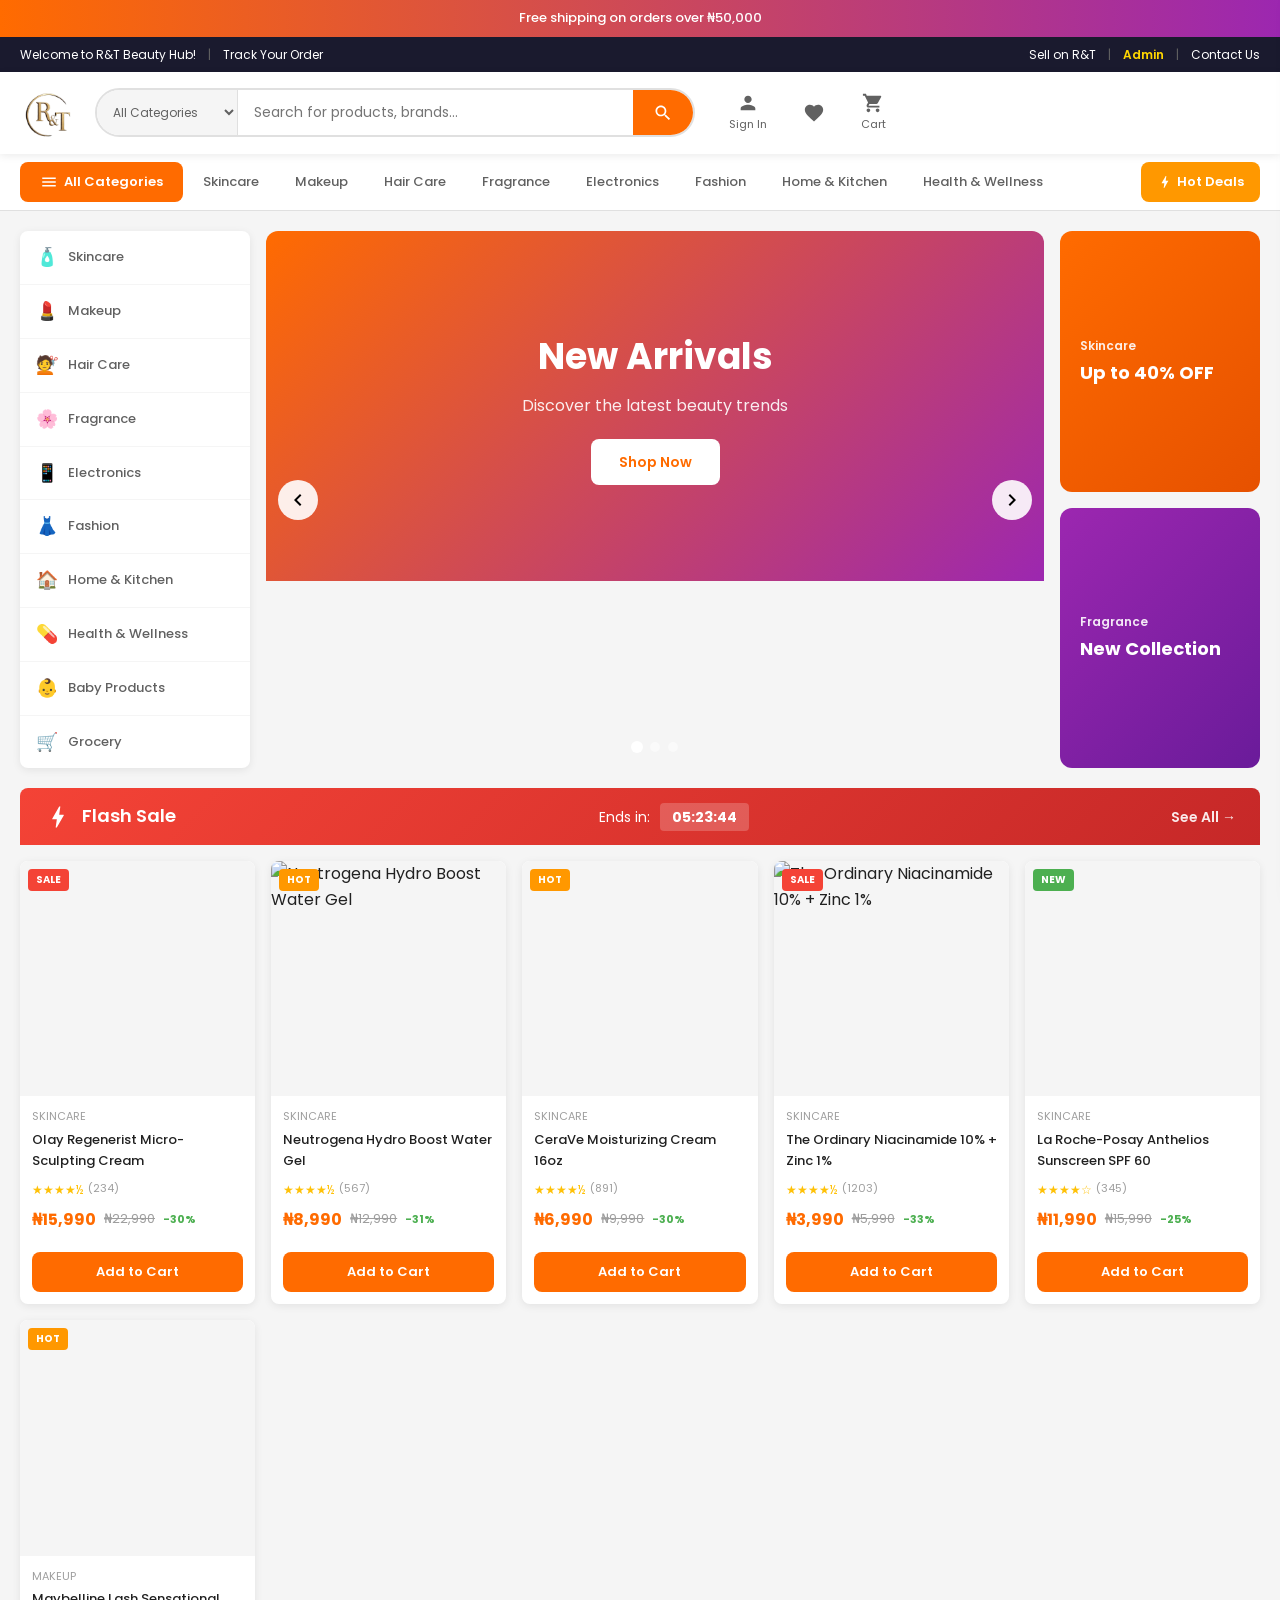
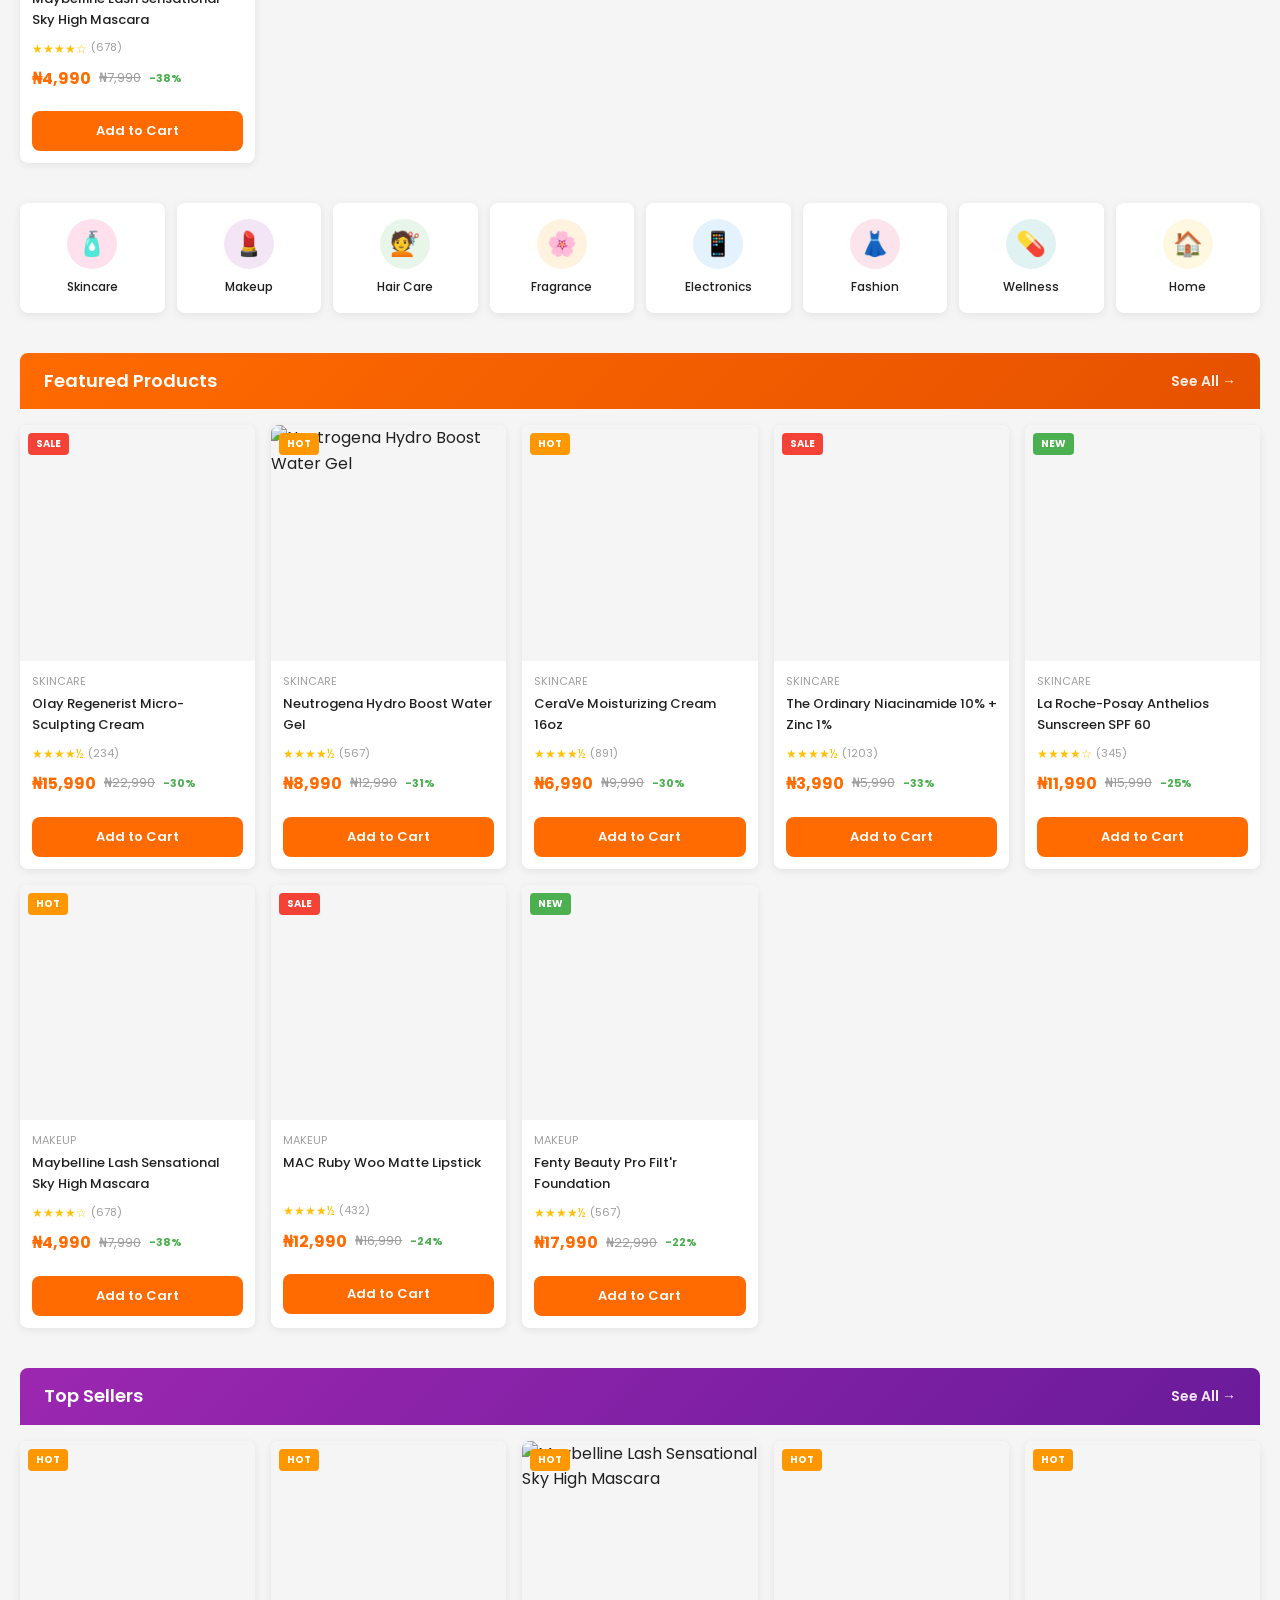
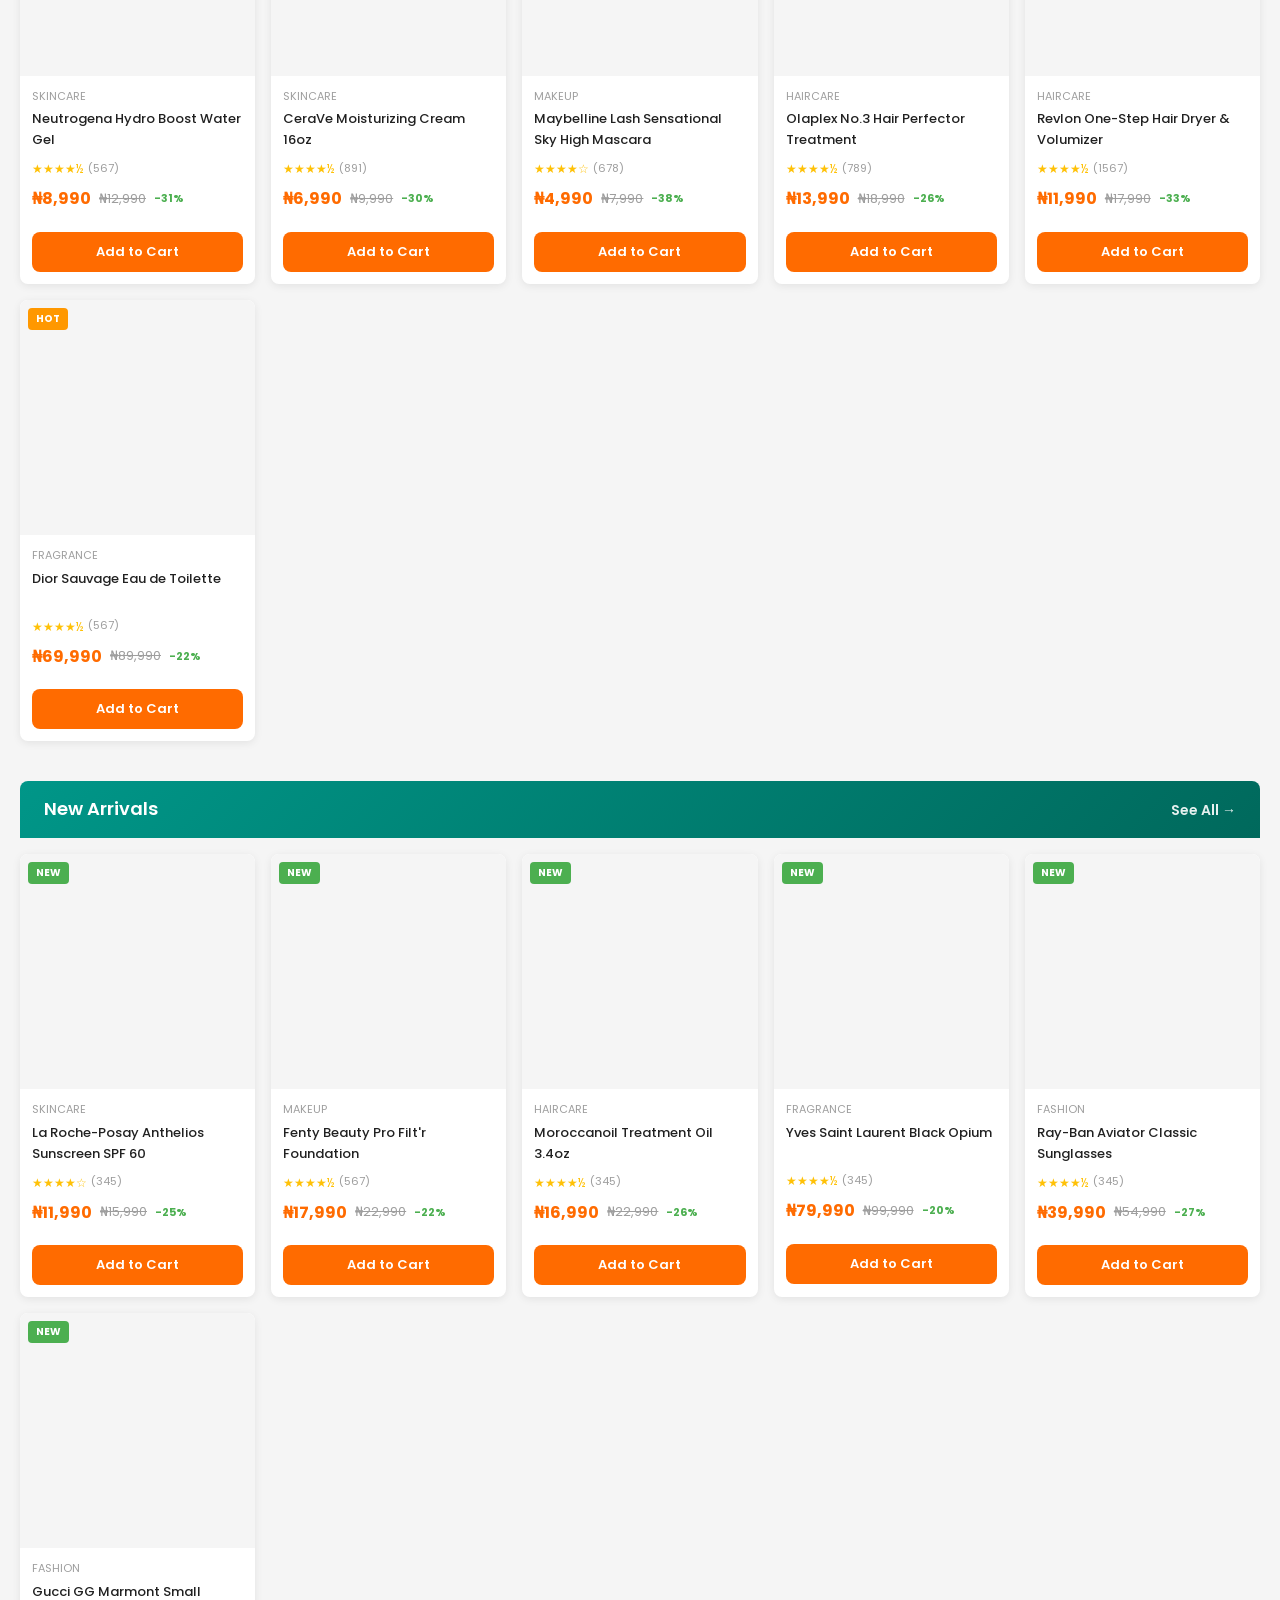
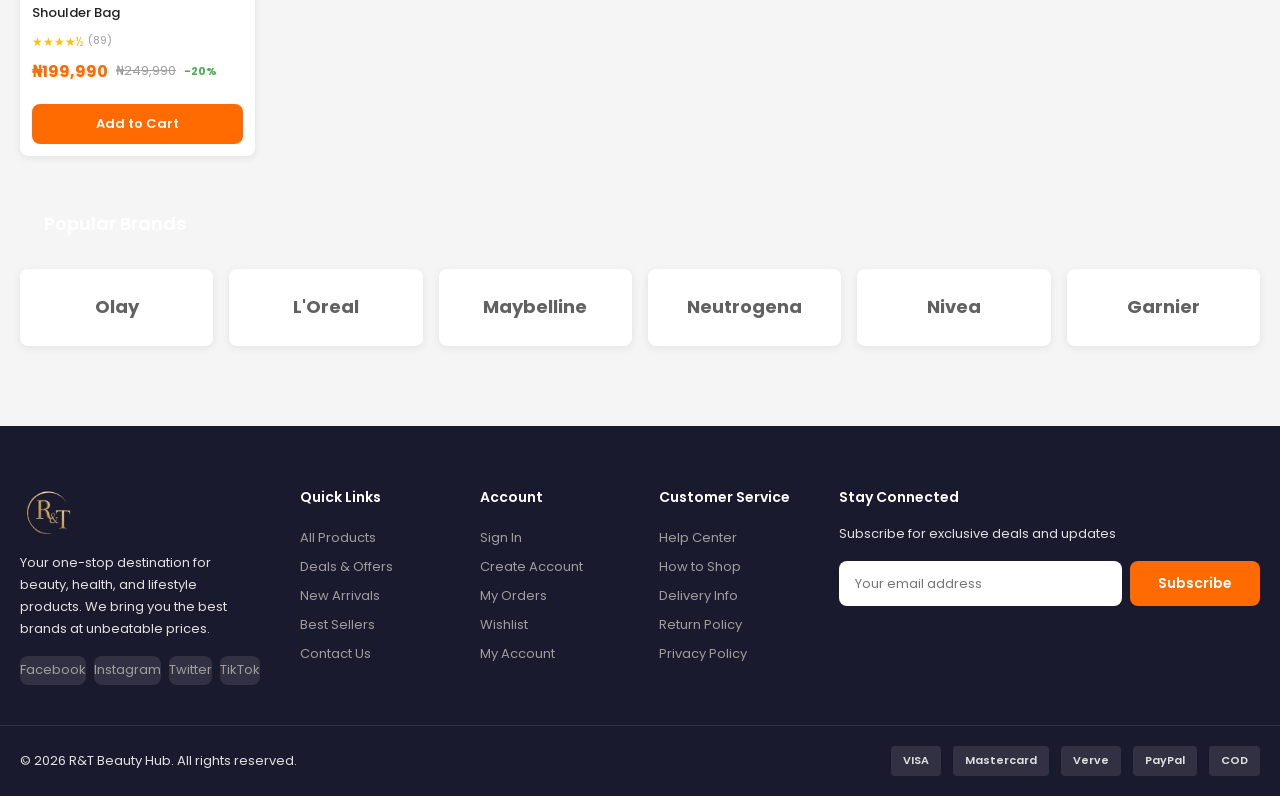
==== commit a3c79bb5: "Add files via upload" ====
--- a/R&B 1/rbbeautyhub/index.html
+++ b/R&B 1/rbbeautyhub/index.html
@@ -89,7 +89,7 @@
         <svg width="22" height="22" viewBox="0 0 24 24"><path d="M12 21.35l-1.45-1.32C5.4 15.36 2 12.28 2 8.5 2 5.42 4.42 3 7.5 3c1.74 0 3.41.81 4.5 2.09C13.09 3.81 14.76 3 16.5 3 19.58 3 22 5.42 22 8.5c0 3.78-3.4 6.86-8.55 11.54L12 21.35z" fill="currentColor"/></svg>
         <span class="badge" id="wishlistCount" style="display:none;">0</span>
       </a>
-      <a href="pages/cart.html" class="header-action-link cart-link">
+      <a href="javascript:void(0)" class="header-action-link cart-link" onclick="toggleCart()">
         <svg width="22" height="22" viewBox="0 0 24 24"><path d="M7 18c-1.1 0-1.99.9-1.99 2S5.9 22 7 22s2-.9 2-2-.9-2-2-2zM1 2v2h2l3.6 7.59-1.35 2.45c-.16.28-.25.61-.25.96 0 1.1.9 2 2 2h12v-2H7.42c-.14 0-.25-.11-.25-.25l.03-.12.9-1.63h7.45c.75 0 1.41-.41 1.75-1.03l3.58-6.49c.08-.14.12-.31.12-.48 0-.55-.45-1-1-1H5.21l-.94-2H1zm16 16c-1.1 0-1.99.9-1.99 2s.89 2 1.99 2 2-.9 2-2-.9-2-2-2z" fill="currentColor"/></svg>
         <span>Cart</span>
         <span class="badge" id="cartCount" style="display:none;">0</span>
@@ -171,7 +171,7 @@
       <!-- Hero Slider -->
       <div class="hero-slider-wrap">
         <div class="hero-slider" id="heroSlider">
-          <div class="slide active" style="background: linear-gradient(135deg, #E91E63, #9C27B0);">
+          <div class="slide active" style="background: linear-gradient(135deg, #FF6B00, #9C27B0);">
             <div class="slide-content">
               <h2>New Arrivals</h2>
               <p>Discover the latest beauty trends</p>
@@ -284,20 +284,6 @@
     </div>
   </section>
 
-  <!-- DEALS BANNER -->
-  <section class="section">
-    <div class="container">
-      <div class="deals-banner">
-        <div class="deals-banner-content">
-          <span class="deals-badge">HOT DEAL</span>
-          <h2>Up to 70% OFF on Beauty Essentials</h2>
-          <p>Limited time offer on selected skincare, makeup & haircare products</p>
-          <a href="pages/products.html?sale=true" class="btn btn-white">Shop the Sale</a>
-        </div>
-      </div>
-    </div>
-  </section>
-
   <!-- TOP SELLERS -->
   <section class="section">
     <div class="container">
@@ -348,11 +334,11 @@
             <img src="images/logo.png" alt="R&T Beauty Hub" class="logo-img">
           </div>
           <p>Your one-stop destination for beauty, health, and lifestyle products. We bring you the best brands at unbeatable prices.</p>
-          <div class="footer-social">
-            <a href="#" class="social-link">Facebook</a>
-            <a href="#" class="social-link">Instagram</a>
-            <a href="#" class="social-link">Twitter</a>
-            <a href="#" class="social-link">TikTok</a>
+          <div class="footer-social" id="footerSocial">
+            <a href="#" class="social-link" id="socialFacebook">Facebook</a>
+            <a href="#" class="social-link" id="socialInstagram">Instagram</a>
+            <a href="#" class="social-link" id="socialTwitter">Twitter</a>
+            <a href="#" class="social-link" id="socialTiktok">TikTok</a>
           </div>
         </div>
         <div class="footer-col">
@@ -414,6 +400,119 @@
 <!-- TOAST NOTIFICATION -->
 <div class="toast" id="toast"></div>
 
+<!-- CART SIDEBAR OVERLAY -->
+<div class="cart-overlay" id="cartOverlay" onclick="toggleCart()"></div>
+
+<!-- CART SIDEBAR -->
+<div class="cart-sidebar" id="cartSidebar">
+  <div class="cart-sidebar-header">
+    <h3>🛒 Your Cart</h3>
+    <button class="cart-close-btn" onclick="toggleCart()">✕</button>
+  </div>
+  <div class="cart-sidebar-items" id="cartSidebarItems">
+    <div class="empty-cart">
+      <p style="font-size:40px; margin-bottom:8px;">🛒</p>
+      <p>Your cart is empty</p>
+    </div>
+  </div>
+  <div class="cart-sidebar-footer" id="cartSidebarFooter" style="display:none;">
+    <div class="cart-sidebar-total">
+      <span>Total:</span>
+      <span id="cartSidebarTotal">₦0</span>
+    </div>
+    <button class="btn btn-primary btn-full" onclick="openCheckout()">Proceed to Checkout</button>
+  </div>
+</div>
+
+<!-- MINI CART POPUP -->
+<div class="mini-cart-popup" id="miniCartPopup" onclick="toggleCart()" style="display:none;">
+  <span class="mini-cart-icon">🛒</span>
+  <span class="mini-cart-count" id="miniCartCount">0</span>
+</div>
+
+<!-- CHECKOUT MODAL - STEP 1: CUSTOMER INFO -->
+<div class="checkout-modal-overlay" id="checkoutOverlay" style="display:none;">
+  <div class="checkout-modal">
+    <button class="checkout-close" onclick="closeCheckout()">✕</button>
+    <div id="checkoutStep1">
+      <h2>Customer Information</h2>
+      <p style="color:#666; font-size:13px; margin-bottom:20px;">Fill in your details to continue</p>
+      <form id="checkoutForm">
+        <div class="form-group">
+          <label>Full Name *</label>
+          <input type="text" id="coName" required placeholder="Enter your full name">
+        </div>
+        <div class="form-group">
+          <label>Phone Number *</label>
+          <input type="tel" id="coPhone" required placeholder="e.g. 08012345678">
+        </div>
+        <div class="form-group">
+          <label>Email Address (optional)</label>
+          <input type="email" id="coEmail" placeholder="you@example.com">
+        </div>
+        <div class="form-group">
+          <label>Delivery Address *</label>
+          <input type="text" id="coAddress" required placeholder="Street address, city, state">
+        </div>
+        <div class="form-group">
+          <label>Special Instructions (optional)</label>
+          <input type="text" id="coNote" placeholder="Any notes for your order...">
+        </div>
+        <div class="checkout-summary-box" id="checkoutSummary"></div>
+        <button type="submit" class="btn btn-primary btn-full" style="margin-top:16px;">Continue to Payment →</button>
+      </form>
+    </div>
+
+    <!-- STEP 2: BANK TRANSFER -->
+    <div id="checkoutStep2" style="display:none;">
+      <h2>Bank Transfer Payment</h2>
+      <p style="color:#666; font-size:13px; margin-bottom:20px;">Transfer the exact amount to the account below</p>
+      <div class="bank-transfer-box">
+        <div class="bank-detail-item">
+          <span class="bank-label">Bank Name</span>
+          <span class="bank-value" id="coBankName">-</span>
+        </div>
+        <div class="bank-detail-item">
+          <span class="bank-label">Account Name</span>
+          <span class="bank-value" id="coAccountName">-</span>
+        </div>
+        <div class="bank-detail-item">
+          <span class="bank-label">Account Number</span>
+          <div style="display:flex; align-items:center; gap:8px;">
+            <span class="bank-value" id="coAccountNumber" style="font-size:18px; font-weight:700; letter-spacing:1px;">-</span>
+            <button type="button" class="btn btn-outline btn-sm" onclick="copyAccountNumber()" id="copyBtn">Copy</button>
+          </div>
+        </div>
+        <div class="bank-total-box">
+          <span>Amount to Transfer:</span>
+          <span id="coBankTotal">₦0</span>
+        </div>
+      </div>
+      <div class="checkout-summary-box" id="bankTransferSummary" style="margin-top:16px;"></div>
+      <div style="background:#f8f9fa; padding:12px 16px; border-radius:8px; margin-top:16px; display:flex; gap:10px; align-items:flex-start;">
+        <input type="checkbox" id="confirmTransfer" onchange="toggleConfirmBtn()" style="width:20px; height:20px; margin-top:2px; cursor:pointer;">
+        <label for="confirmTransfer" style="font-size:14px; font-weight:500; cursor:pointer;">I confirm that I have made the bank transfer for this order.</label>
+      </div>
+      <button class="btn btn-primary btn-full" id="confirmOrderBtn" disabled onclick="confirmOrder()" style="margin-top:16px;">Confirm Order ✓</button>
+    </div>
+
+    <!-- STEP 3: ORDER SUCCESS -->
+    <div id="checkoutStep3" style="display:none;">
+      <div style="text-align:center; padding:20px 0;">
+        <div style="font-size:60px; margin-bottom:12px;">✅</div>
+        <h2>Order Placed Successfully!</h2>
+        <p style="color:#666; font-size:13px;">Your Order ID is:</p>
+        <div class="order-id-box" id="successOrderId"></div>
+        <p style="color:#666; font-size:13px;">Redirecting you to WhatsApp...</p>
+        <div class="countdown-bar" style="margin:12px 0;"><div class="countdown-fill" id="countdownFill"></div></div>
+        <p style="font-size:12px; color:#999;">Auto-redirect in <span id="countdownNum">8</span> seconds</p>
+        <button class="btn btn-primary btn-full" id="whatsappBtn" style="margin-top:16px;">Continue to WhatsApp Now</button>
+        <button class="btn btn-outline btn-full" onclick="closeCheckout()" style="margin-top:8px;">Close</button>
+      </div>
+    </div>
+  </div>
+</div>
+
 <script src="js/data.js"></script>
 <script src="js/app.js"></script>
 <script src="js/animations.js"></script>
--- a/R&B 1/rbbeautyhub/css/style.css
+++ b/R&B 1/rbbeautyhub/css/style.css
@@ -6,9 +6,9 @@
 }
 
 :root {
-  --primary: #E91E63;
-  --primary-dark: #C2185B;
-  --primary-light: #F8BBD0;
+  --primary: #FF6B00;
+  --primary-dark: #E65100;
+  --primary-light: #FFE0CC;
   --secondary: #9C27B0;
   --accent: #FF9800;
   --success: #4CAF50;
@@ -562,7 +562,7 @@
 }
 
 .promo-pink {
-  background: linear-gradient(135deg, #E91E63, #AD1457);
+  background: linear-gradient(135deg, #FF6B00, #E65100);
 }
 
 .promo-purple {
@@ -602,7 +602,7 @@
 }
 
 .section-header-red { background: linear-gradient(135deg, #F44336, #C62828); }
-.section-header-pink { background: linear-gradient(135deg, #E91E63, #AD1457); }
+.section-header-pink { background: linear-gradient(135deg, #FF6B00, #E65100); }
 .section-header-purple { background: linear-gradient(135deg, #9C27B0, #6A1B9A); }
 .section-header-teal { background: linear-gradient(135deg, #009688, #00695C); }
 
@@ -1330,6 +1330,41 @@
   background: var(--gray-300);
 }
 
+/* ===== SOCIAL LOGIN BUTTONS ===== */
+.social-login-buttons {
+  display: flex;
+  flex-direction: column;
+  gap: 10px;
+}
+
+.social-btn {
+  display: flex;
+  align-items: center;
+  justify-content: center;
+  gap: 10px;
+  width: 100%;
+  padding: 11px 16px;
+  border: 1px solid #ddd;
+  border-radius: 8px;
+  font-size: 14px;
+  font-weight: 500;
+  font-family: inherit;
+  cursor: pointer;
+  background: #fff;
+  color: #333;
+  transition: all 0.2s ease;
+}
+
+.social-btn:hover {
+  border-color: #bbb;
+  box-shadow: 0 2px 8px rgba(0,0,0,0.08);
+  transform: translateY(-1px);
+}
+
+.google-btn:hover { border-color: #4285F4; }
+.microsoft-btn:hover { border-color: #00A4EF; }
+.yahoo-btn:hover { border-color: #6001D2; }
+
 /* ===== CART PAGE ===== */
 .cart-page {
   padding: 30px 0;
@@ -1466,21 +1501,6 @@
   color: var(--primary);
 }
 
-.promo-code {
-  display: flex;
-  gap: 8px;
-  margin: 16px 0;
-}
-
-.promo-code input {
-  flex: 1;
-  padding: 10px 14px;
-  border: 1px solid var(--gray-300);
-  border-radius: var(--radius);
-  font-family: 'Poppins', sans-serif;
-  font-size: 13px;
-}
-
 /* ===== CHECKOUT ===== */
 .checkout-grid {
   display: grid;
@@ -1874,3 +1894,322 @@
   transition: opacity 0.3s ease;
   display: inline-block;
 }
+
+/* ===== BANK TRANSFER BOX ===== */
+.bank-transfer-box {
+  background: linear-gradient(135deg, #fff3e0, #ffe0cc);
+  border: 2px solid var(--primary);
+  border-radius: 12px;
+  padding: 20px;
+}
+.bank-detail-item {
+  display: flex;
+  justify-content: space-between;
+  align-items: center;
+  padding: 10px 0;
+  border-bottom: 1px solid rgba(255,107,0,0.15);
+}
+.bank-detail-item:last-of-type { border-bottom: none; }
+.bank-label {
+  font-size: 13px;
+  color: #666;
+}
+.bank-value {
+  font-size: 15px;
+  font-weight: 600;
+  color: #1a1a2e;
+}
+.bank-total-box {
+  background: var(--dark);
+  color: #fff;
+  padding: 16px;
+  border-radius: 8px;
+  display: flex;
+  justify-content: space-between;
+  align-items: center;
+  font-size: 18px;
+  font-weight: 700;
+  margin-top: 12px;
+}
+.bank-total-box span:last-child {
+  color: var(--primary);
+}
+
+/* ===== CART SIDEBAR (WOW-FOOD STYLE) ===== */
+.cart-overlay {
+  position: fixed;
+  top: 0; left: 0;
+  width: 100%; height: 100%;
+  background: rgba(0,0,0,0.5);
+  z-index: 2000;
+  opacity: 0;
+  visibility: hidden;
+  transition: all 0.3s ease;
+}
+.cart-overlay.active {
+  opacity: 1;
+  visibility: visible;
+}
+
+.cart-sidebar {
+  position: fixed;
+  top: 0; right: -400px;
+  width: 380px;
+  max-width: 100%;
+  height: 100%;
+  background: #fff;
+  z-index: 2001;
+  display: flex;
+  flex-direction: column;
+  box-shadow: -4px 0 20px rgba(0,0,0,0.15);
+  transition: right 0.3s ease;
+}
+.cart-sidebar.active {
+  right: 0;
+}
+@media (max-width: 480px) {
+  .cart-sidebar { width: 100%; right: -100%; }
+  .cart-sidebar.active { right: 0; }
+}
+
+.cart-sidebar-header {
+  display: flex;
+  justify-content: space-between;
+  align-items: center;
+  padding: 16px 20px;
+  border-bottom: 1px solid #eee;
+}
+.cart-sidebar-header h3 {
+  font-size: 16px;
+  font-weight: 600;
+}
+.cart-close-btn {
+  background: none;
+  border: none;
+  font-size: 18px;
+  cursor: pointer;
+  color: #666;
+  padding: 4px 8px;
+}
+.cart-close-btn:hover { color: #333; }
+
+.cart-sidebar-items {
+  flex: 1;
+  overflow-y: auto;
+  padding: 12px 20px;
+}
+
+.empty-cart {
+  text-align: center;
+  padding: 40px 0;
+  color: #999;
+}
+
+.cart-item {
+  display: flex;
+  gap: 12px;
+  padding: 12px 0;
+  border-bottom: 1px solid #f0f0f0;
+  align-items: center;
+}
+.cart-item-img {
+  width: 60px;
+  height: 60px;
+  border-radius: 8px;
+  object-fit: cover;
+  flex-shrink: 0;
+}
+.cart-item-info {
+  flex: 1;
+}
+.cart-item-name {
+  font-size: 13px;
+  font-weight: 600;
+  margin-bottom: 4px;
+  line-height: 1.3;
+}
+.cart-item-price {
+  font-size: 14px;
+  font-weight: 700;
+  color: var(--primary);
+}
+.cart-item-qty {
+  display: flex;
+  align-items: center;
+  gap: 8px;
+  margin-top: 6px;
+}
+.cart-item-qty button {
+  width: 26px;
+  height: 26px;
+  border-radius: 50%;
+  border: 1px solid var(--gray-300);
+  background: #fff;
+  cursor: pointer;
+  font-size: 14px;
+  font-weight: 700;
+  display: flex;
+  align-items: center;
+  justify-content: center;
+  transition: all 0.2s;
+}
+.cart-item-qty button:hover {
+  border-color: var(--primary);
+  color: var(--primary);
+}
+.cart-item-qty span {
+  font-size: 14px;
+  font-weight: 600;
+  min-width: 20px;
+  text-align: center;
+}
+.cart-item-remove {
+  background: none;
+  border: none;
+  color: #F44336;
+  cursor: pointer;
+  font-size: 16px;
+  padding: 4px;
+}
+
+.cart-sidebar-footer {
+  padding: 16px 20px;
+  border-top: 2px solid #eee;
+}
+.cart-sidebar-total {
+  display: flex;
+  justify-content: space-between;
+  font-size: 18px;
+  font-weight: 700;
+  margin-bottom: 12px;
+}
+
+/* ===== MINI CART POPUP ===== */
+.mini-cart-popup {
+  position: fixed;
+  bottom: 24px;
+  right: 24px;
+  width: 56px;
+  height: 56px;
+  background: linear-gradient(135deg, var(--primary), var(--primary-dark));
+  border-radius: 50%;
+  display: flex;
+  align-items: center;
+  justify-content: center;
+  cursor: pointer;
+  box-shadow: 0 4px 16px rgba(255,107,0,0.4);
+  z-index: 1999;
+  animation: bounce-in 0.4s ease-out;
+}
+.mini-cart-icon { font-size: 24px; }
+.mini-cart-count {
+  position: absolute;
+  top: -4px;
+  right: -4px;
+  background: #4CAF50;
+  color: #fff;
+  font-size: 11px;
+  font-weight: 700;
+  width: 22px;
+  height: 22px;
+  border-radius: 50%;
+  display: flex;
+  align-items: center;
+  justify-content: center;
+}
+
+/* ===== CHECKOUT MODAL ===== */
+.checkout-modal-overlay {
+  position: fixed;
+  top: 0; left: 0;
+  width: 100%; height: 100%;
+  background: rgba(0,0,0,0.6);
+  z-index: 3000;
+  display: flex;
+  align-items: center;
+  justify-content: center;
+  padding: 20px;
+}
+.checkout-modal {
+  background: #fff;
+  border-radius: 12px;
+  width: 100%;
+  max-width: 480px;
+  max-height: 90vh;
+  overflow-y: auto;
+  padding: 32px;
+  position: relative;
+}
+.checkout-close {
+  position: absolute;
+  top: 12px; right: 12px;
+  background: none;
+  border: none;
+  font-size: 20px;
+  cursor: pointer;
+  color: #999;
+  padding: 4px 8px;
+}
+.checkout-close:hover { color: #333; }
+.checkout-modal h2 {
+  font-size: 20px;
+  font-weight: 700;
+  margin-bottom: 4px;
+}
+.checkout-summary-box {
+  background: var(--gray-100);
+  border-radius: 8px;
+  padding: 16px;
+  margin-top: 16px;
+}
+.checkout-summary-box .summary-item {
+  display: flex;
+  justify-content: space-between;
+  font-size: 13px;
+  padding: 4px 0;
+}
+.checkout-summary-box .summary-total {
+  display: flex;
+  justify-content: space-between;
+  font-size: 16px;
+  font-weight: 700;
+  border-top: 1px solid #ddd;
+  margin-top: 8px;
+  padding-top: 8px;
+}
+.order-success-content {
+  text-align: center;
+}
+.success-icon {
+  font-size: 60px;
+  margin-bottom: 12px;
+}
+.order-id-box {
+  background: var(--gray-100);
+  border: 2px dashed #ddd;
+  border-radius: 8px;
+  padding: 12px;
+  font-family: monospace;
+  font-size: 16px;
+  font-weight: 600;
+  margin: 16px 0;
+}
+.countdown-bar {
+  height: 4px;
+  background: #eee;
+  border-radius: 2px;
+  overflow: hidden;
+}
+.countdown-fill {
+  height: 100%;
+  background: linear-gradient(90deg, #4CAF50, #8BC34A);
+  width: 100%;
+  animation: countdown-shrink 8s linear forwards;
+}
+@keyframes countdown-shrink {
+  from { width: 100%; }
+  to { width: 0%; }
+}
+
+/* ===== REMOVE OLD CART PAGE STYLES ===== */
+/* Cart page styles removed - using sidebar cart instead */
--- a/R&B 1/rbbeautyhub/css/animations.css
+++ b/R&B 1/rbbeautyhub/css/animations.css
@@ -7,7 +7,7 @@
   top: 0;
   left: 0;
   height: 3px;
-  background: linear-gradient(90deg, #E91E63, #9C27B0, #FF9800);
+  background: linear-gradient(90deg, #FF6B00, #9C27B0, #FF9800);
   z-index: 10000;
   transition: width 0.15s ease-out;
   width: 0%;
@@ -19,13 +19,12 @@
     position: fixed;
     width: 8px;
     height: 8px;
-    background: #E91E63;
+    background: #FF6B00;
     border-radius: 50%;
     pointer-events: none;
     z-index: 99999;
     transition: transform 0.15s ease-out, background 0.2s;
     transform: translate(-50%, -50%);
-    mix-blend-mode: difference;
   }
 
   .cursor-ring {
@@ -38,7 +37,6 @@
     z-index: 99998;
     transition: transform 0.3s ease-out, width 0.3s ease, height 0.3s ease, border-color 0.3s;
     transform: translate(-50%, -50%);
-    mix-blend-mode: difference;
   }
 
   .cursor-dot.hover {
@@ -54,14 +52,6 @@
 
   .cursor-dot.click {
     transform: translate(-50%, -50%) scale(0.5);
-  }
-
-  body {
-    cursor: none;
-  }
-
-  a, button, input, select, textarea, [role="button"], .product-card, .btn {
-    cursor: none;
   }
 }
 
@@ -190,7 +180,7 @@
 }
 
 @keyframes blink {
-  0%, 100% { border-color: #E91E63; }
+  0%, 100% { border-color: #FF6B00; }
   50% { border-color: transparent; }
 }
 
@@ -405,7 +395,7 @@
 
 /* ===== GRADIENT TEXT ===== */
 .gradient-text {
-  background: linear-gradient(135deg, #E91E63, #9C27B0, #FF9800);
+  background: linear-gradient(135deg, #FF6B00, #9C27B0, #FF9800);
   background-size: 200% 200%;
   -webkit-background-clip: text;
   -webkit-text-fill-color: transparent;
@@ -465,7 +455,7 @@
 /* ===== TYPEWRITER ===== */
 .typewriter {
   overflow: hidden;
-  border-right: 3px solid #E91E63;
+  border-right: 3px solid #FF6B00;
   white-space: nowrap;
   animation: typewriter 2s steps(40) forwards, blink 0.75s step-end infinite;
   width: 0;
